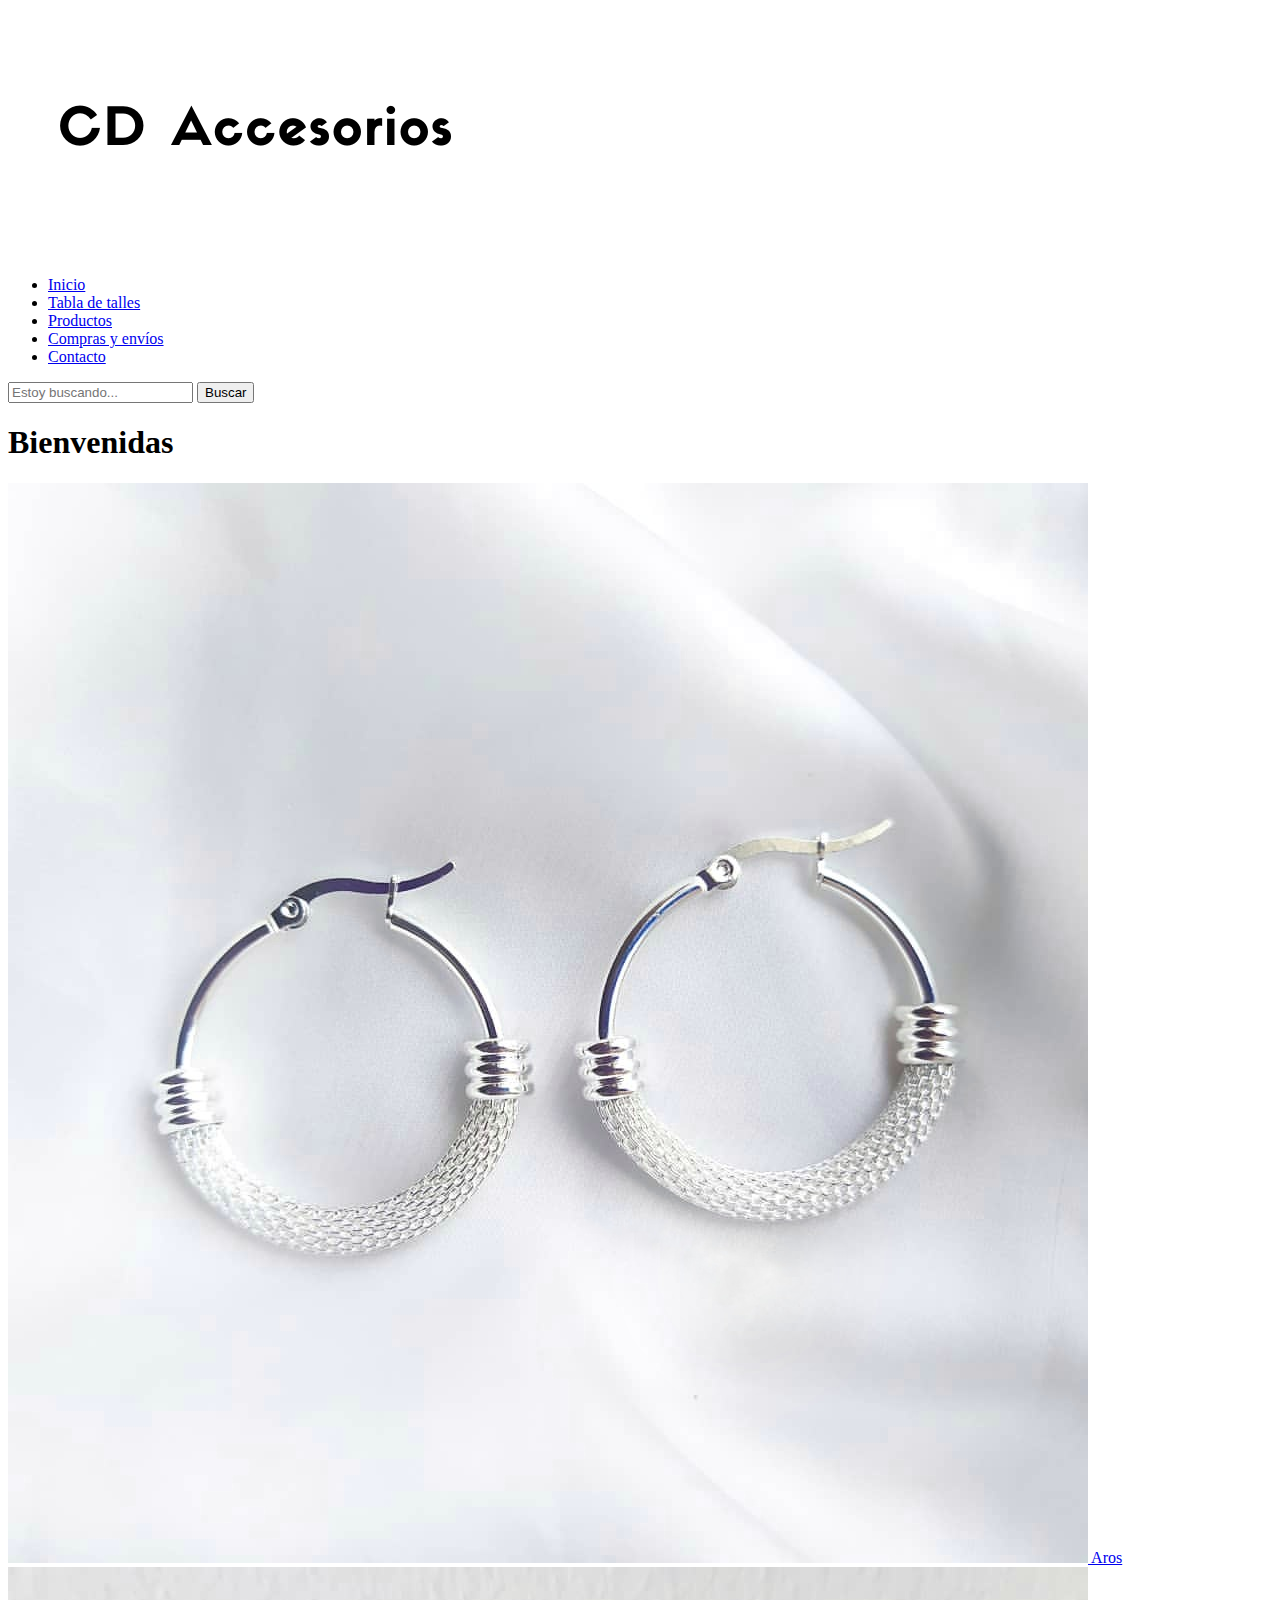
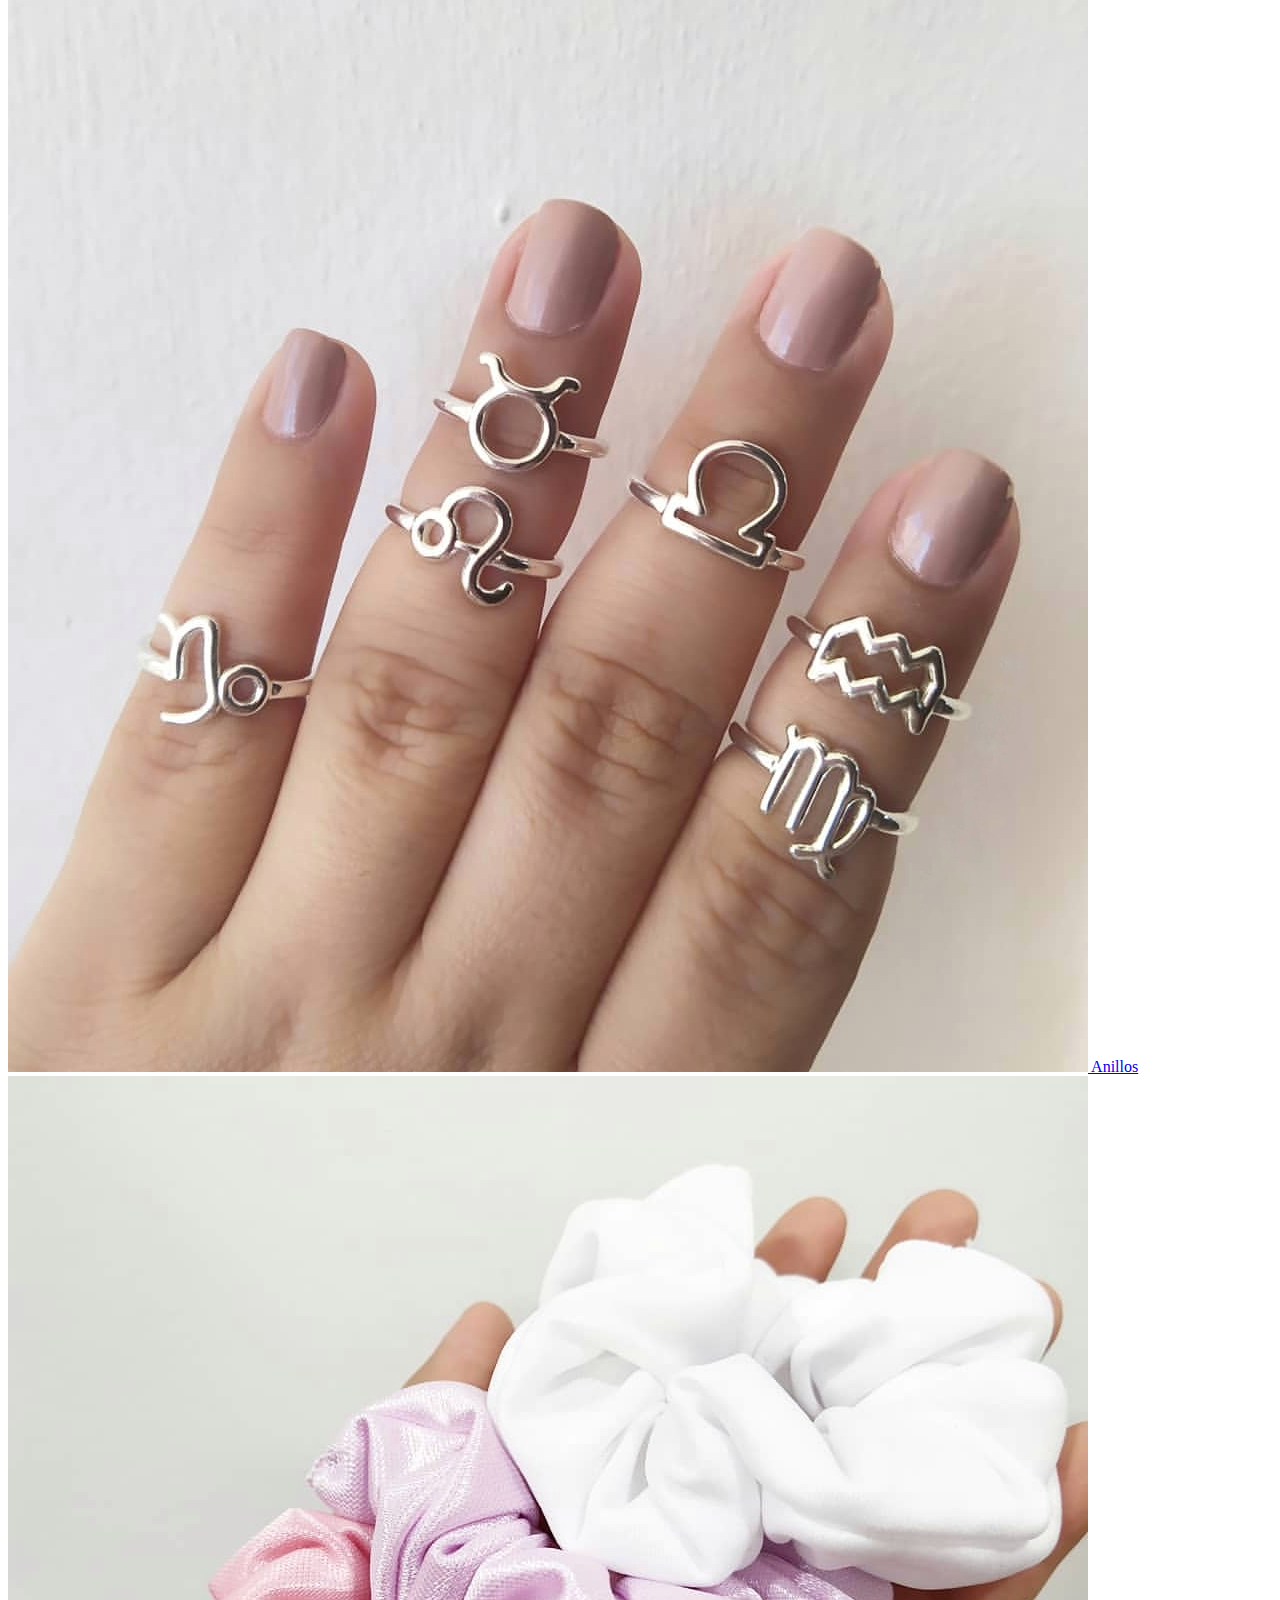
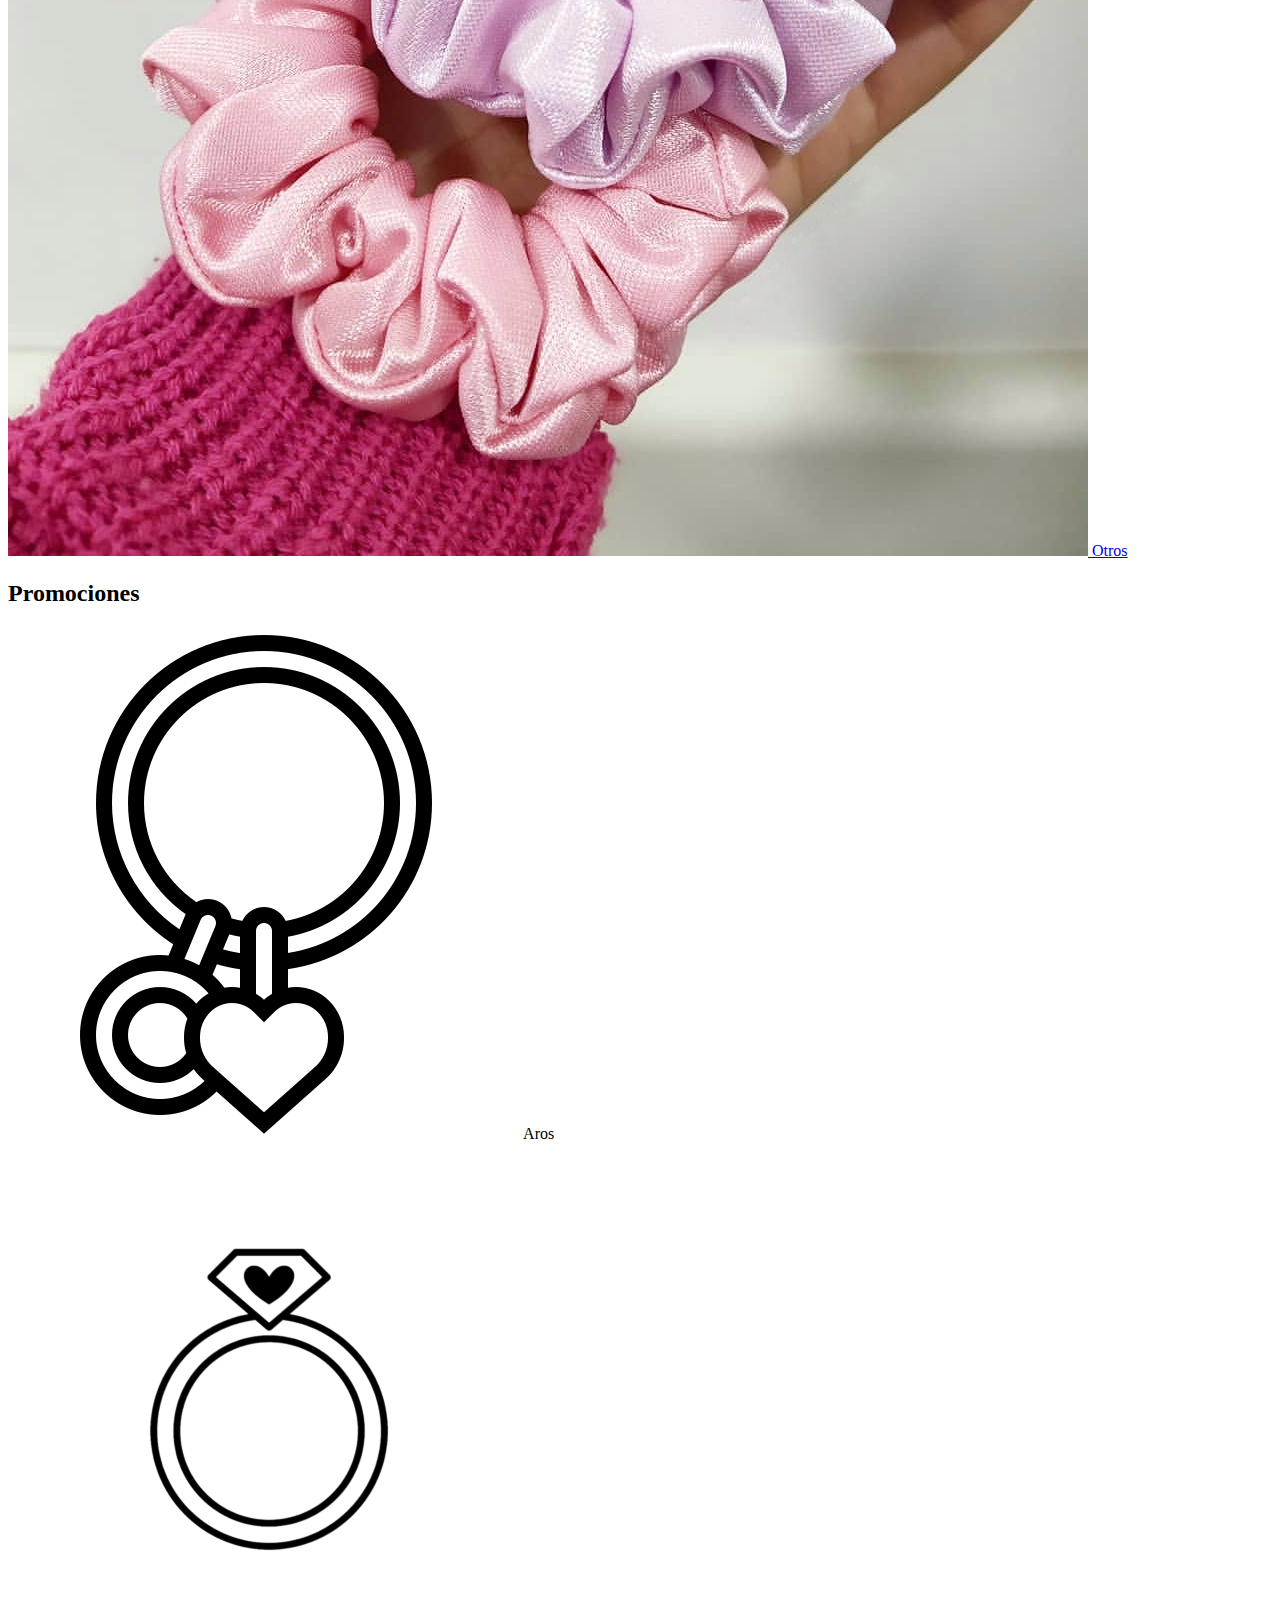
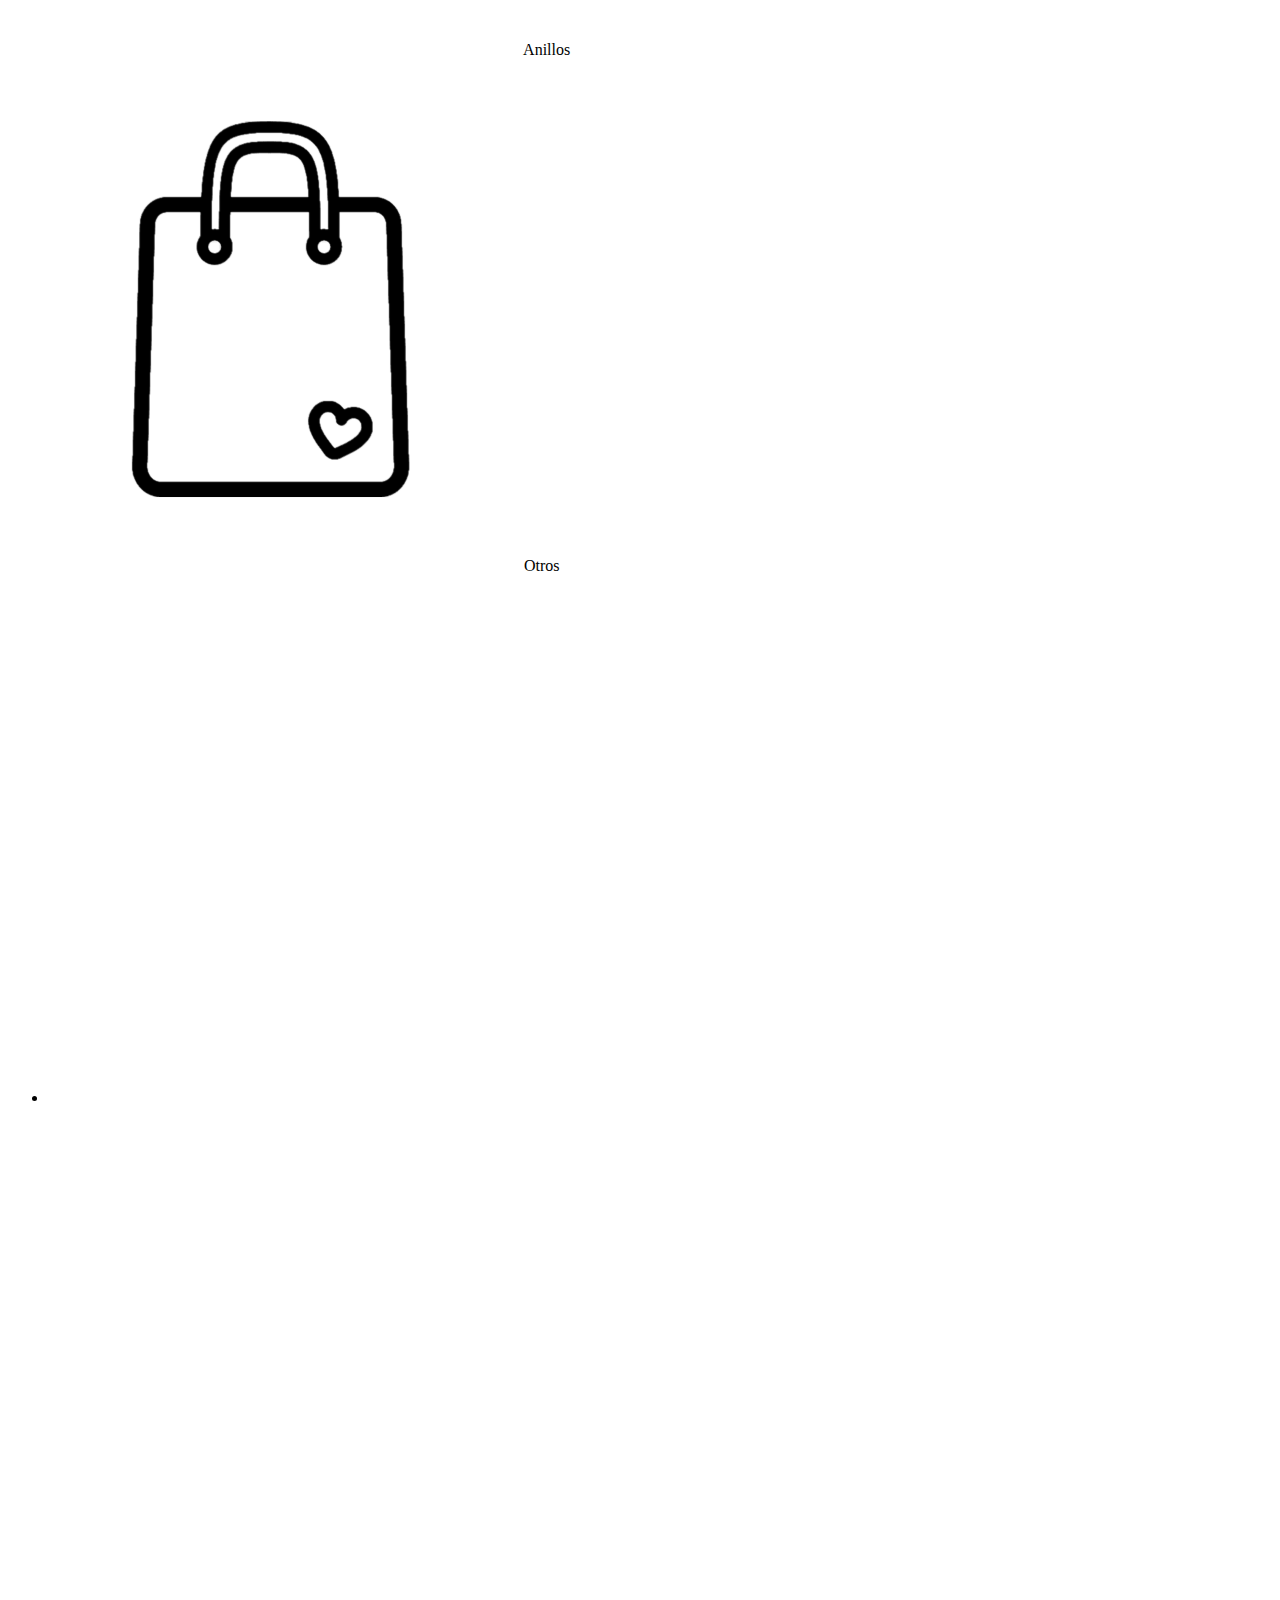
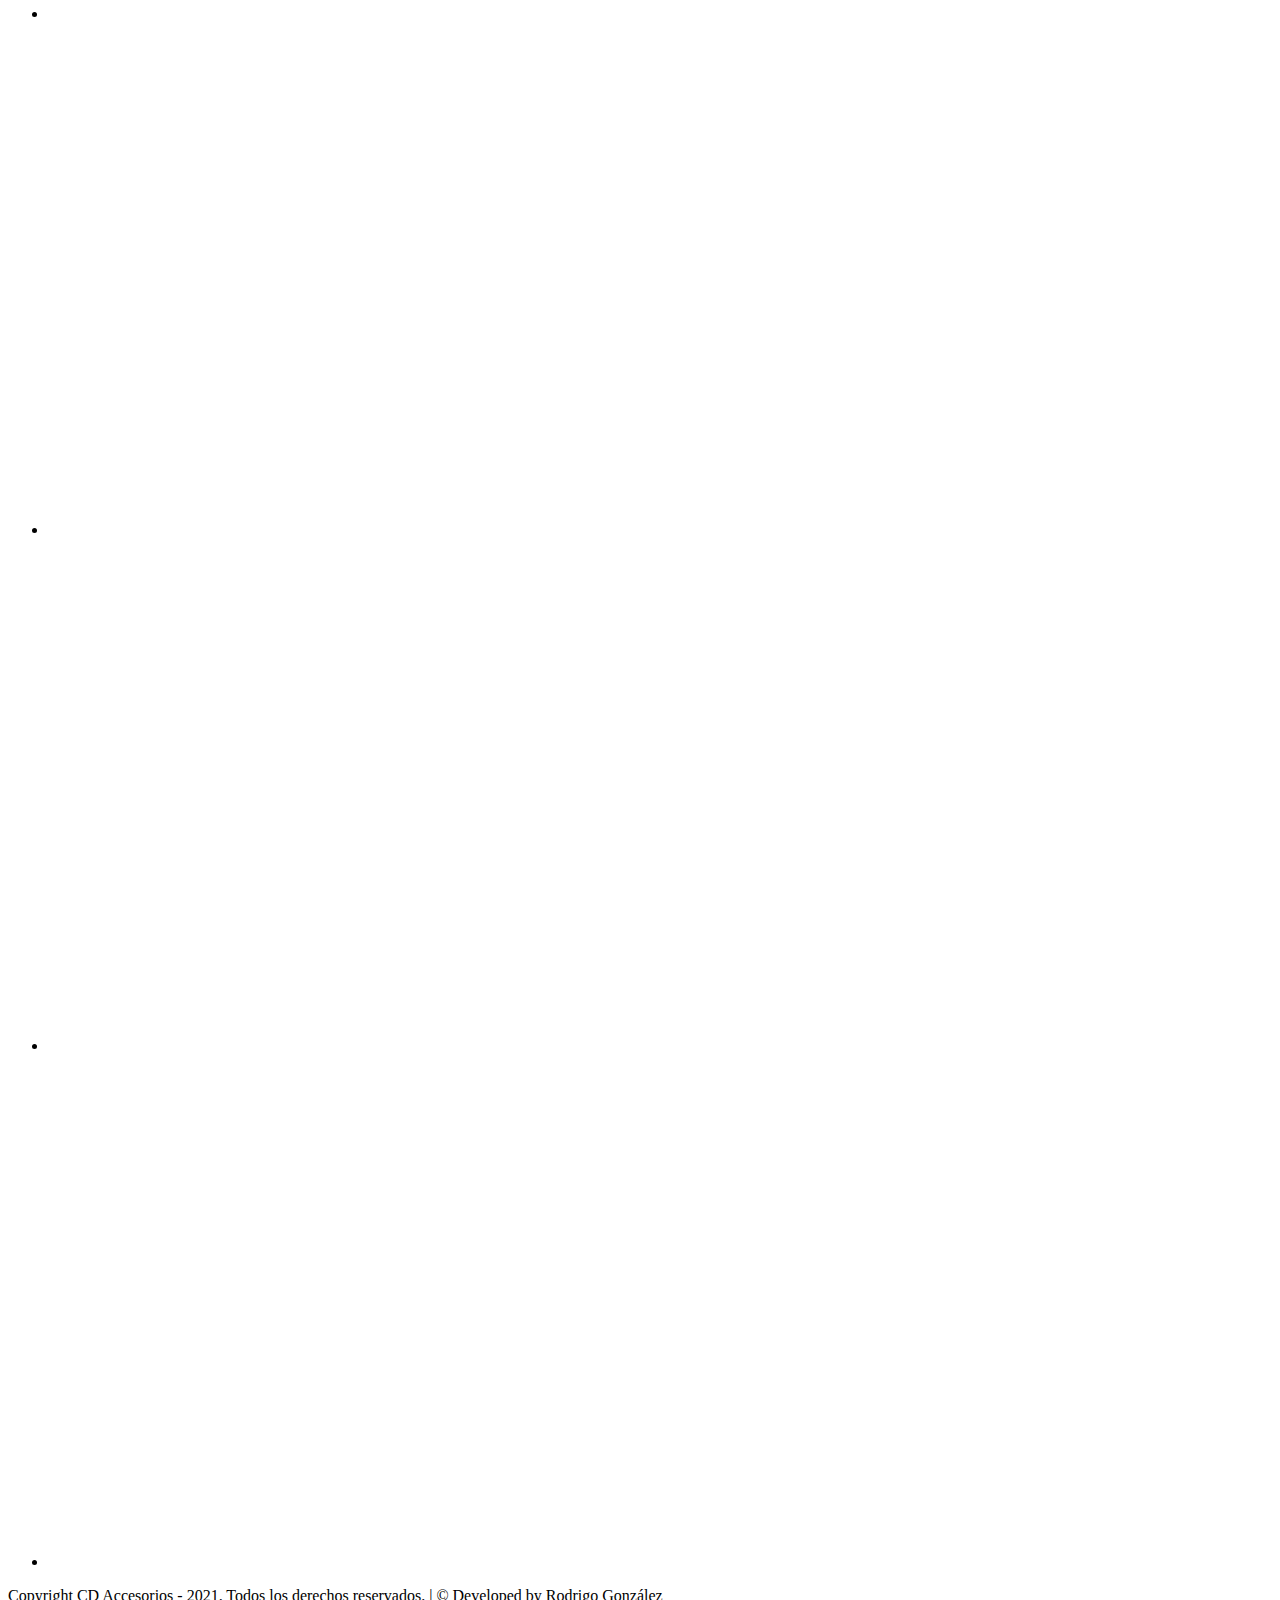
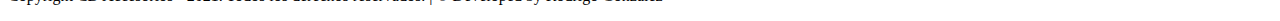
==== index.html @ f87dad9d "Primera versión" ====
<!DOCTYPE html>
<html lang="es">
<head>
    <meta charset="UTF-8">
    <meta http-equiv="X-UA-Compatible" content="IE=edge">
    <meta name="viewport" content="width=device-width, initial-scale=1.0">
    <meta name="keywords" content="accesorios, joyas, plata, anillos, aros">
    <link rel = "preconnect" href = "https://fonts.googleapis.com">
    <link rel = "preconnect" href = "https://fonts.gstatic.com" crossorigin>
    <link href = "https: //fonts.googleapis.com/css2? family = Prosto + One & display = swap "rel =" stylesheet ">   
    <link rel="stylesheet" href="../IdeaGonzalez/Styles/index.css">
    <title>CDAccesorios | Inicio</title>
</head>
<body>
    <header>
        <nav class="header">
            <a class="header__logo"href="index.html">
                <img src="./Multimedia/Images/CP Accesorios.png" alt="Logo CD Accesorios">
            </a>
            <div class="header__nav">
                <ul >
                    <li class="header__nav__lista"><a class="header__nav__lista__menu" href="index.html" >Inicio</a></li>
                    <li class="header__nav__lista"><a class="header__nav__lista__menu" href="Pages/Tabla-de-talles.html">Tabla de talles</a></li>
                    <li class="header__nav__lista"><a class="header__nav__lista__menu" href="Pages/Productos.html">Productos</a></li>
                    <li class="header__nav__lista"><a class="header__nav__lista__menu" href="Pages/Compras-y-envios.html">Compras y envíos</a></li>
                    <li class="header__nav__lista"><a class="header__nav__lista__menu" href="Pages/Contacto.html">Contacto</a></li>     
                </ul>
            </div>
            <div class= "header__nav__buscador">
                <form action="#" method="get"></form>
                <input type="search" id="busqueda" name="q" placeholder="Estoy buscando..."/>
                <input type="submit" value="Buscar"/>
            </div> 
        </nav>
    </header>
    <main>
        <div class= "SeccionOneTitulo">
            <h1>Bienvenidas</h1>
        </div>
        <div class="SeccionOne">
            <div>
                <a class="SeccionOne__P1" href="#">
                <img src="./Multimedia/Images/art (10).jpeg" alt="Aros"> Aros
                </a>
            </div>
            <div>
                <a  class="SeccionOne__P2" href="#">
                <img src="./Multimedia/Images/art (6).jpeg" alt="Anillos"> Anillos
                </a>
            </div> 
            <div>
                <a  class="SeccionOne__P3" href="#">
                <img src="./Multimedia/Images/art (8).jpeg" alt="Otros"> Otros
                </a>
            </div>        
        </div>
        <section>
            <div class="SeccionTwoTitulo">
                <h2>Promociones</h2>
            </div>
            <div class="SeccionTwo">
            <div class="SeccionTwo__P1">
                <img src="./Multimedia/Images/Aros.png" alt="Aros"> Aros
            </div>
            <div class="SeccionTwo__P2">
                <img src="./Multimedia/Images/Anillos.png" alt="Anillos"> Anillos
            </div> 
            <div class="SeccionTwo__P3">
                <img src="./Multimedia/Images/Otros.png" alt="Otros"> Otros
            </div>        
        </div>
        </section>
    </main>
    <footer>
        <ul class="socialMedia">
            <li><a href="#"><img src="./Multimedia/Images/facebook.svg" alt="Facebook"></a></li> 
            <li><a href="#"><img src="./Multimedia/Images/instagram.svg" alt="Instagram"></a></li>  
            <li><a href="#"><img src="./Multimedia/Images/whatsapp.svg" alt="Whatsapp"></a></li> 
            <li><a href="#"><img src="./Multimedia/Images/phone-call.svg" alt="Télefono"></a></li>
            <li><a href="./Pages/Contacto.html"><img src="./Multimedia/Images/email.svg" alt="Email"></a></li>
        </ul>   
        <div class="LeyendaFoot">
            <p>Copyright CD Accesorios - 2021. Todos los derechos reservados. | © Developed by Rodrigo González</p>
        </div> 
    </footer>      
</body>
</html>
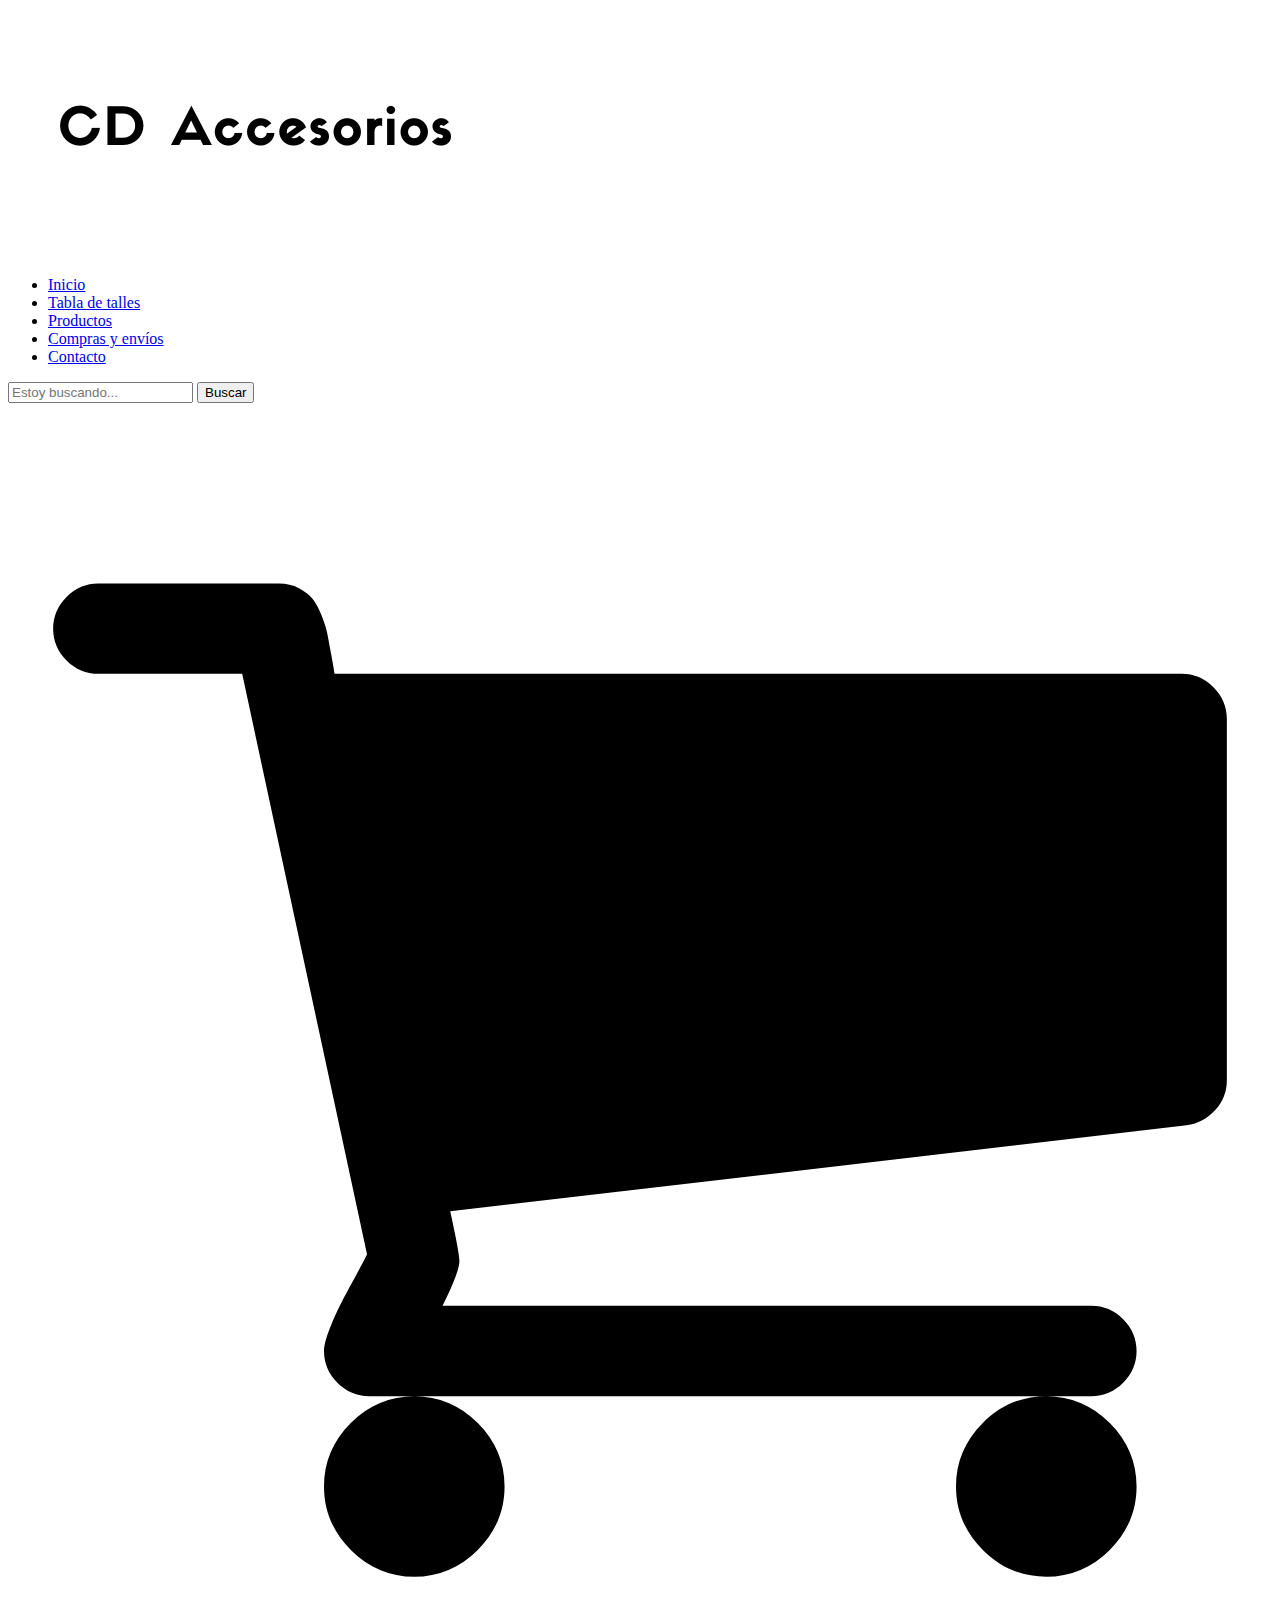
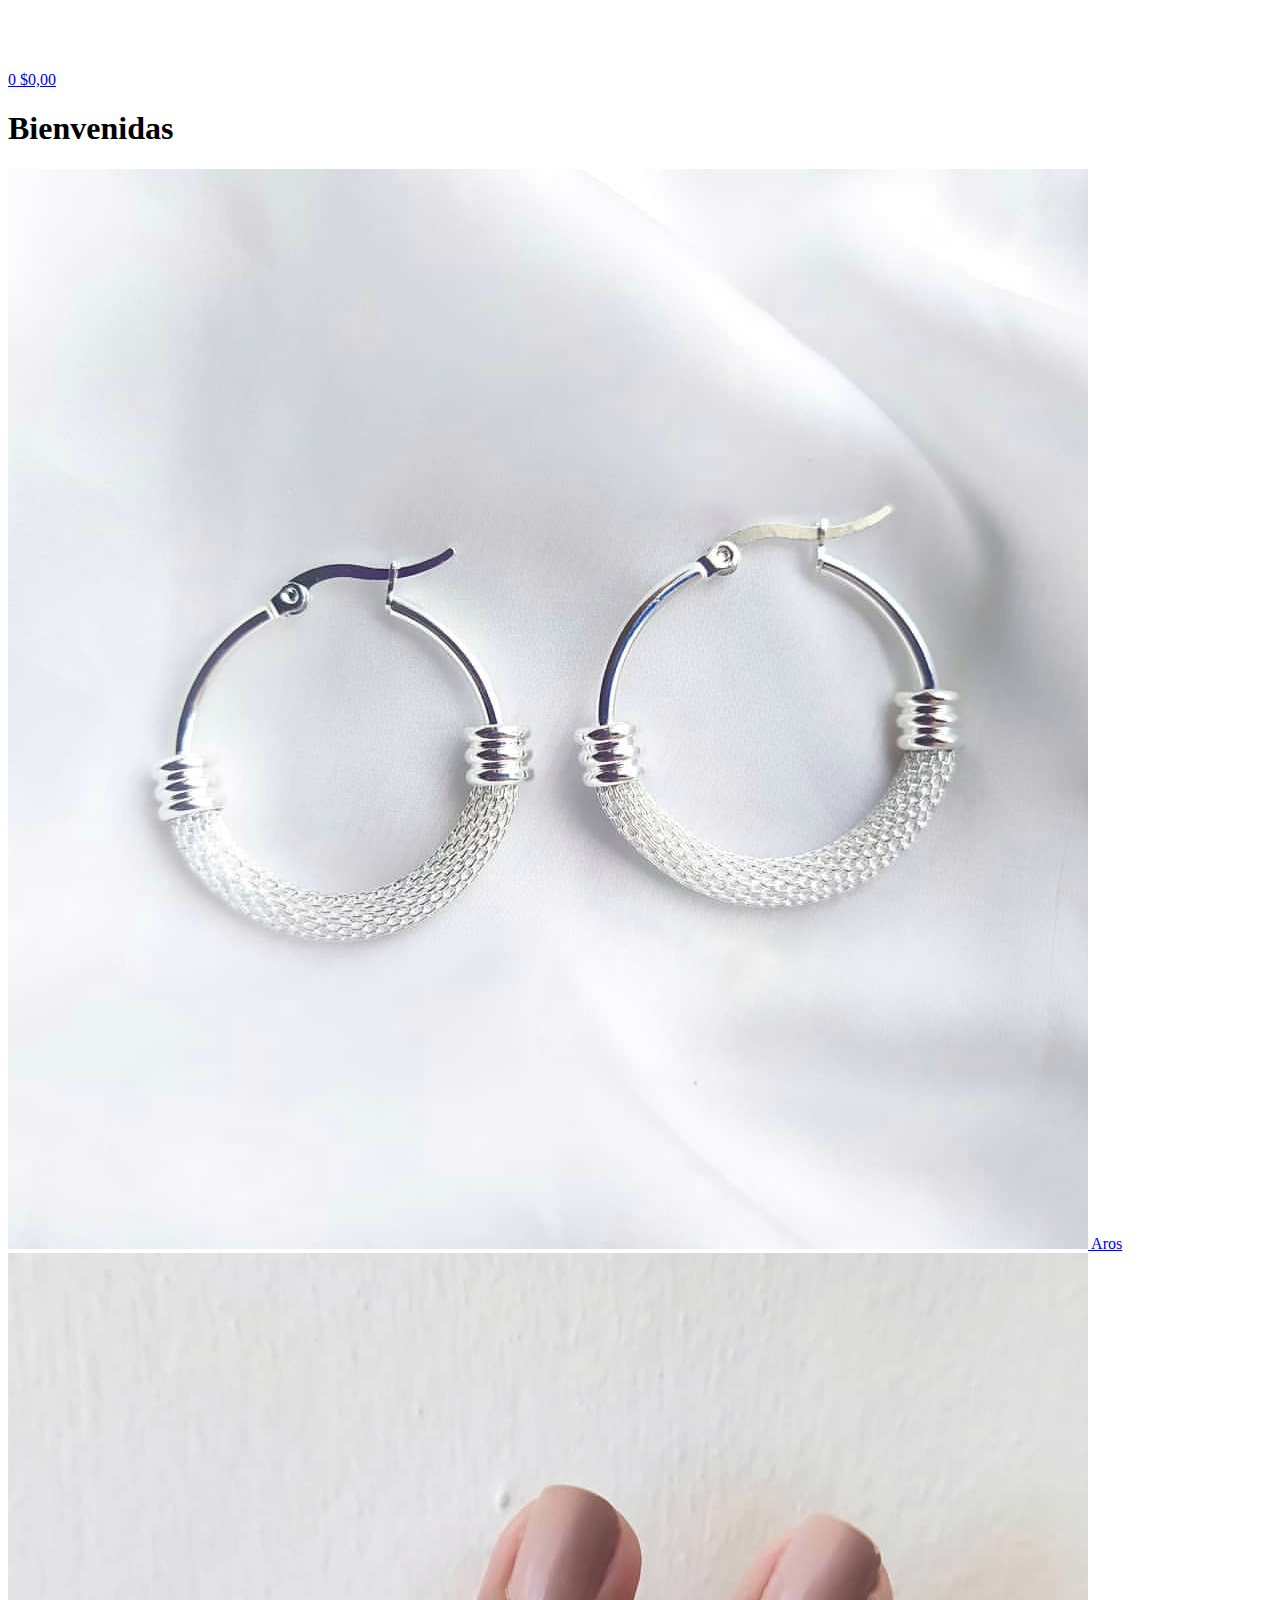
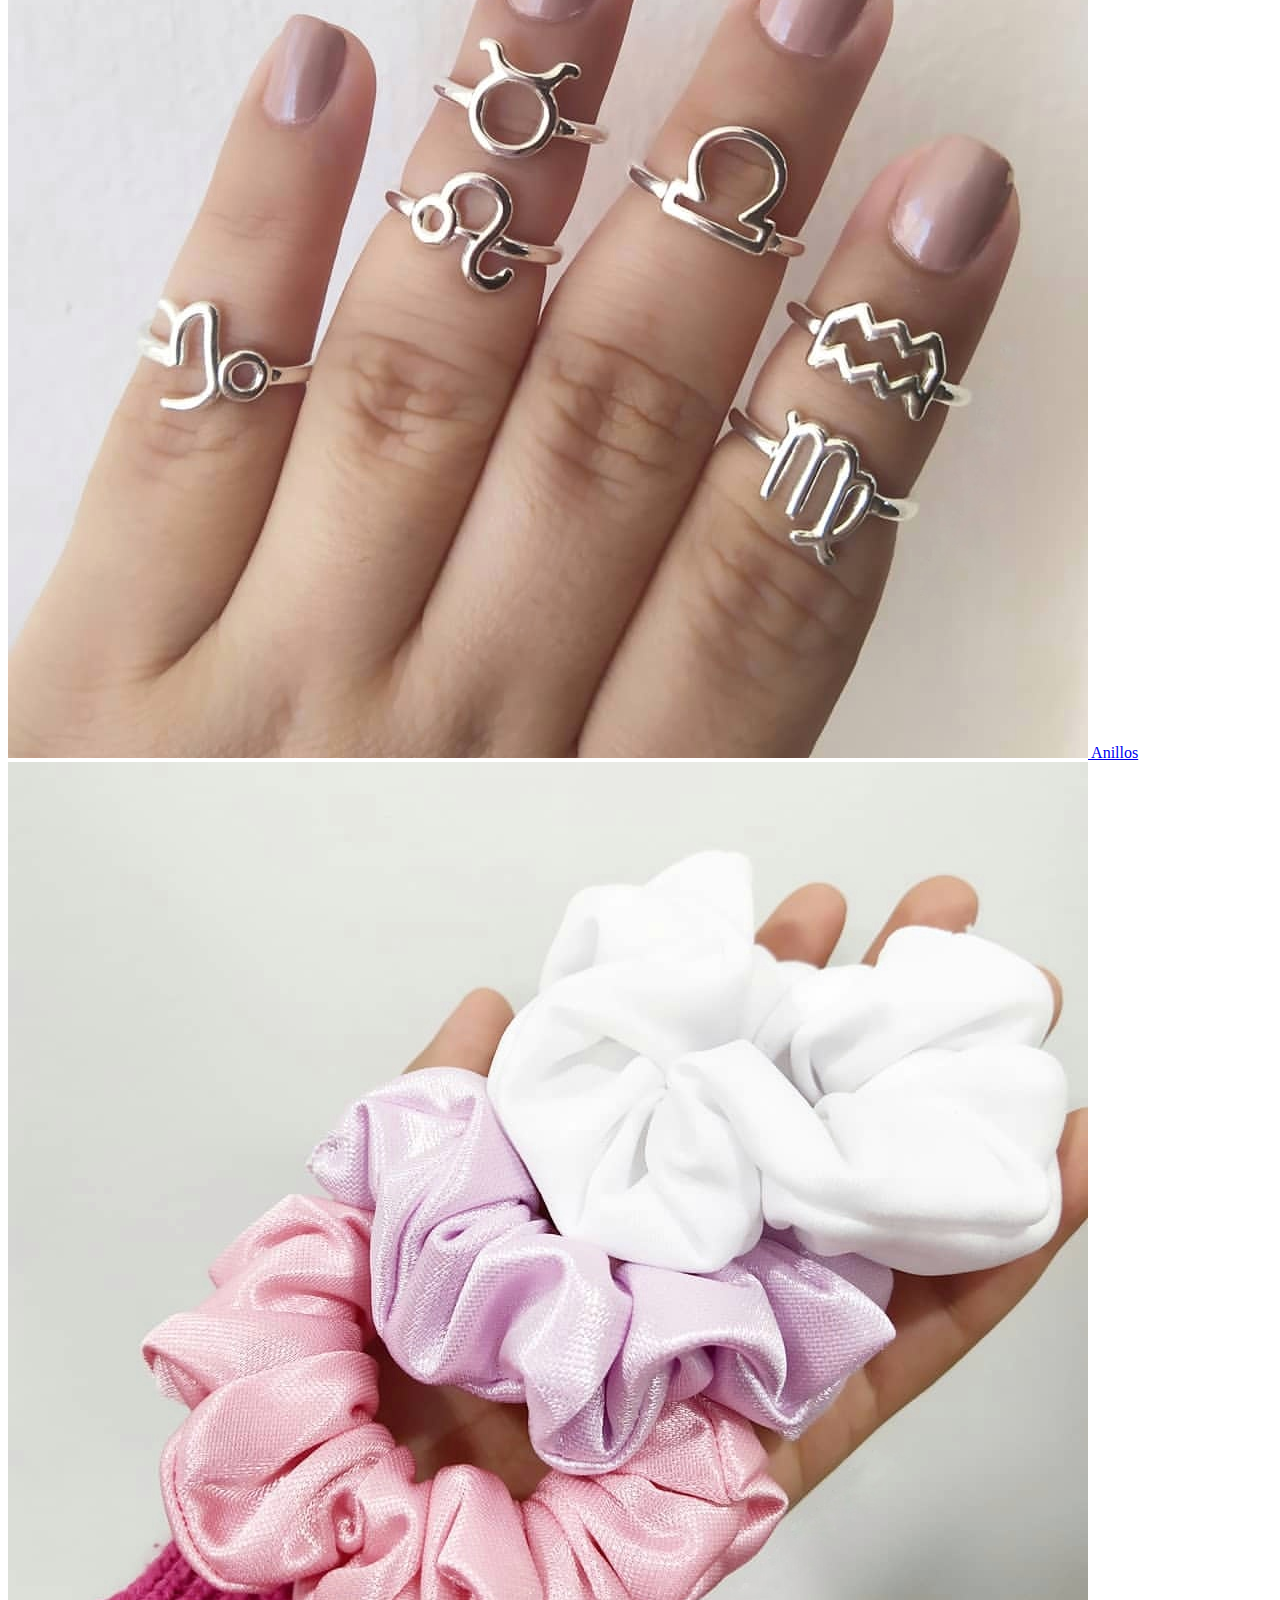
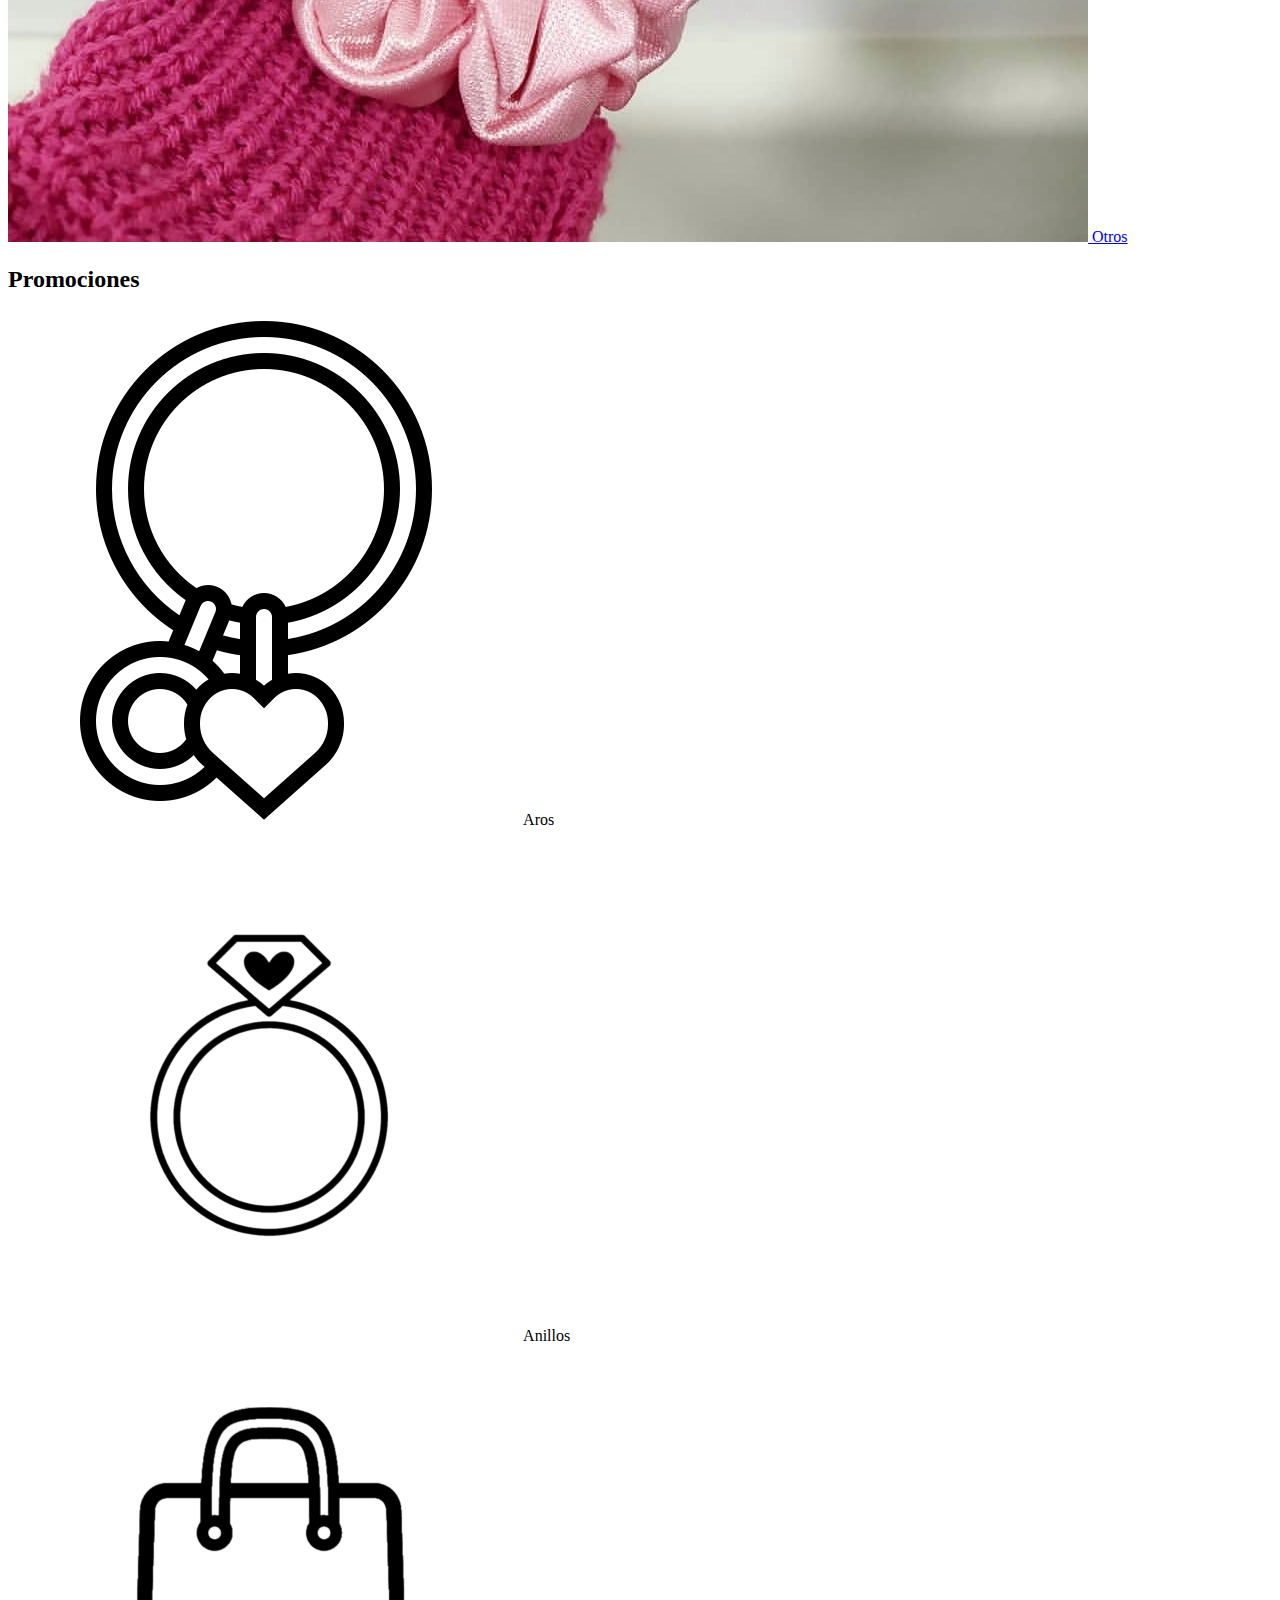
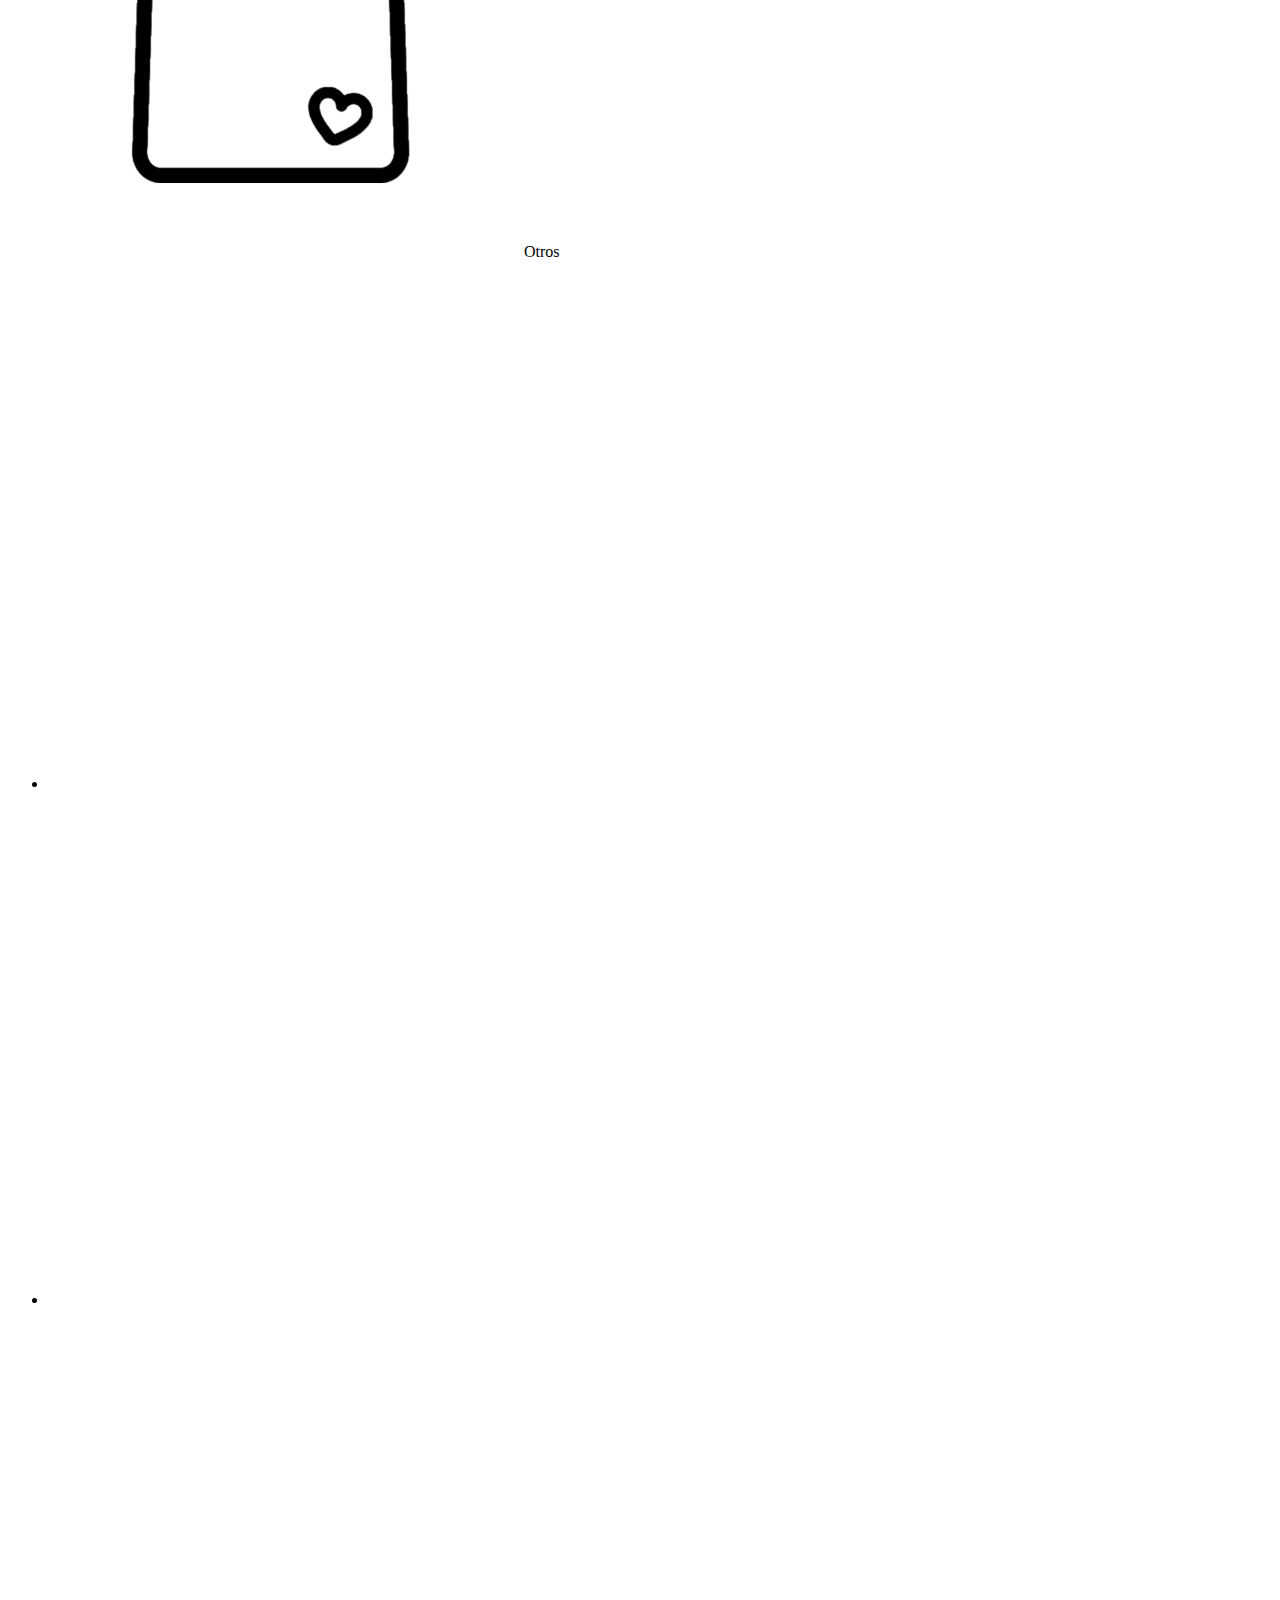
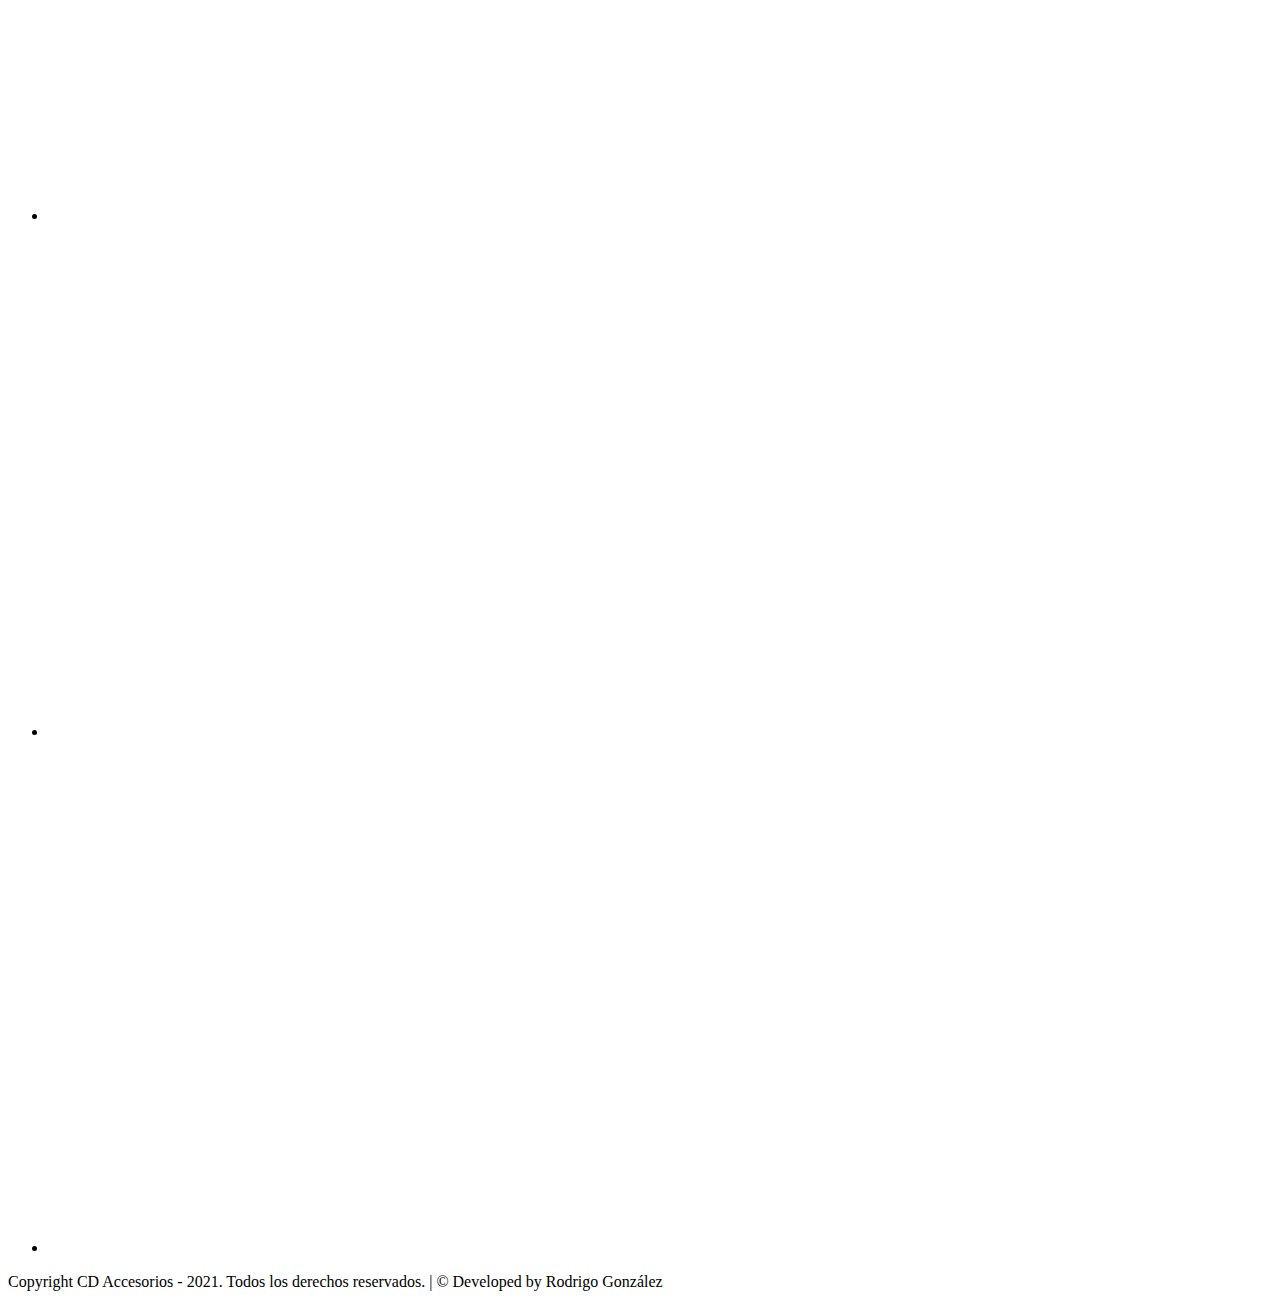
==== commit 142561d2: "css a cada página" ====
--- a/index.html
+++ b/index.html
@@ -30,7 +30,20 @@
                 <form action="#" method="get"></form>
                 <input type="search" id="busqueda" name="q" placeholder="Estoy buscando..."/>
                 <input type="submit" value="Buscar"/>
-            </div> 
+                <div>
+                    <a href="#"  class="header__nav__buscador__pay">
+                        <div class="header__nav__buscador__pay__summary">
+                            <svg baseProfile="tiny" xmlns="http://www.w3.org/2000/svg" viewBox="598 -476.1 1792 1792"><path d="M1302 1059.9c0 34.7-12.7 64.7-38 90s-55.3 38-90 38-64.7-12.7-90-38-38-55.3-38-90 12.7-64.7 38-90 55.3-38 90-38 64.7 12.7 90 38 38 55.3 38 90zm896 0c0 34.7-12.7 64.7-38 90s-55.3 38-90 38-64.7-12.7-90-38-38-55.3-38-90 12.7-64.7 38-90 55.3-38 90-38 64.7 12.7 90 38 38 55.3 38 90zm128-1088v512c0 16-5.5 30.2-16.5 42.5s-24.5 19.5-40.5 21.5l-1044 122c8.7 40 13 63.3 13 70 0 10.7-8 32-24 64h920c17.3 0 32.3 6.3 45 19s19 27.7 19 45-6.3 32.3-19 45-27.7 19-45 19H1110c-17.3 0-32.3-6.3-45-19s-19-27.7-19-45c0-7.3 2.7-17.8 8-31.5s10.7-25.7 16-36 12.5-23.7 21.5-40 14.2-26.2 15.5-29.5l-177-823H726c-17.3 0-32.3-6.3-45-19s-19-27.7-19-45 6.3-32.3 19-45 27.7-19 45-19h256c10.7 0 20.2 2.2 28.5 6.5s14.8 9.5 19.5 15.5 9 14.2 13 24.5 6.7 19 8 26 3.2 16.8 5.5 29.5 3.8 21.3 4.5 26h1201c17.3 0 32.3 6.3 45 19s19 27.7 19 45z"></path></svg>
+                        </div>
+                        <div class="header__nav__buscador__pay__item">
+                            <span>
+                            <span class="header__nav__buscador__pay__item__cantidad">0</span>
+                            </span>
+                            <span class="#">$0,00</span>
+                        </div>
+                    </a> 
+                </div>
+            </div>
         </nav>
     </header>
     <main>
@@ -59,16 +72,16 @@
                 <h2>Promociones</h2>
             </div>
             <div class="SeccionTwo">
-            <div class="SeccionTwo__P1">
-                <img src="./Multimedia/Images/Aros.png" alt="Aros"> Aros
+                <div class="SeccionTwo__P1">
+                    <img src="./Multimedia/Images/Aros.png" alt="Aros"> Aros
+                </div>
+                <div class="SeccionTwo__P2">
+                    <img src="./Multimedia/Images/Anillos.png" alt="Anillos"> Anillos
+                </div> 
+                <div class="SeccionTwo__P3">
+                    <img src="./Multimedia/Images/Otros.png" alt="Otros"> Otros
+                </div>        
             </div>
-            <div class="SeccionTwo__P2">
-                <img src="./Multimedia/Images/Anillos.png" alt="Anillos"> Anillos
-            </div> 
-            <div class="SeccionTwo__P3">
-                <img src="./Multimedia/Images/Otros.png" alt="Otros"> Otros
-            </div>        
-        </div>
         </section>
     </main>
     <footer>
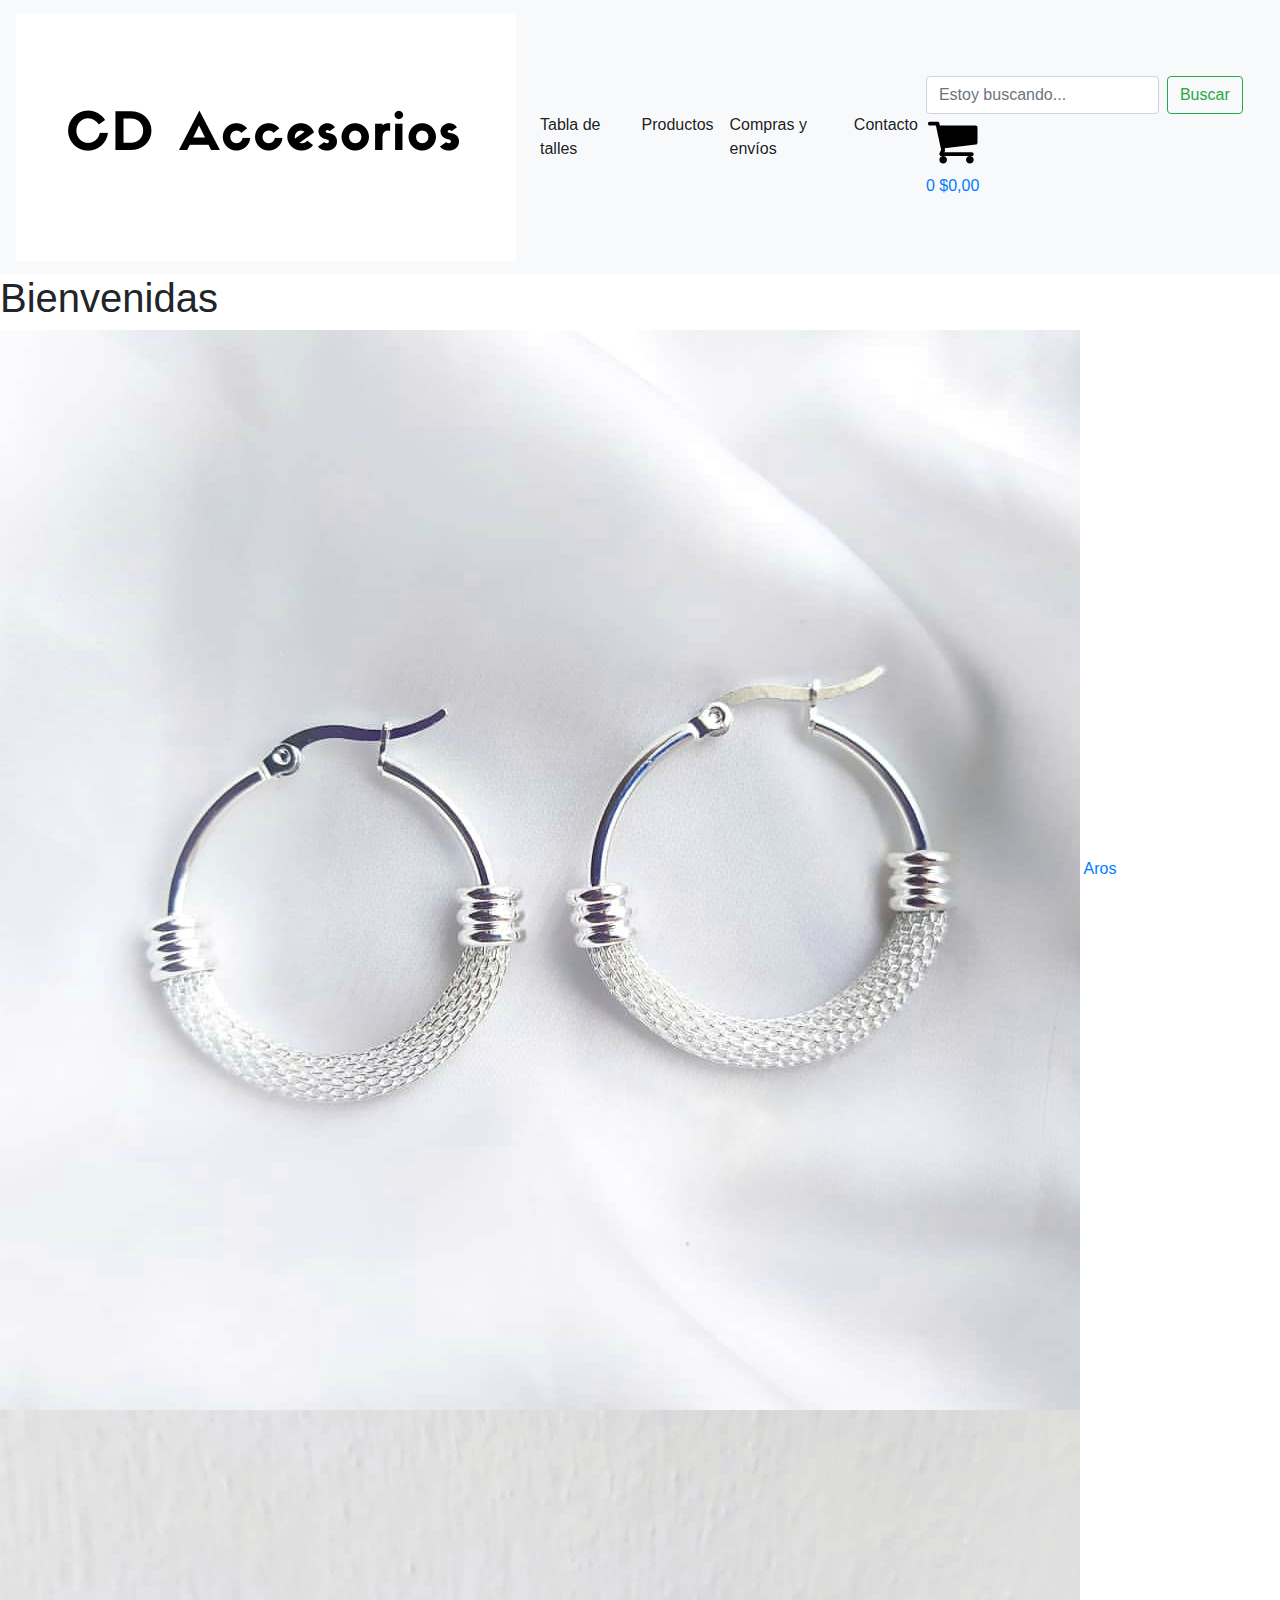
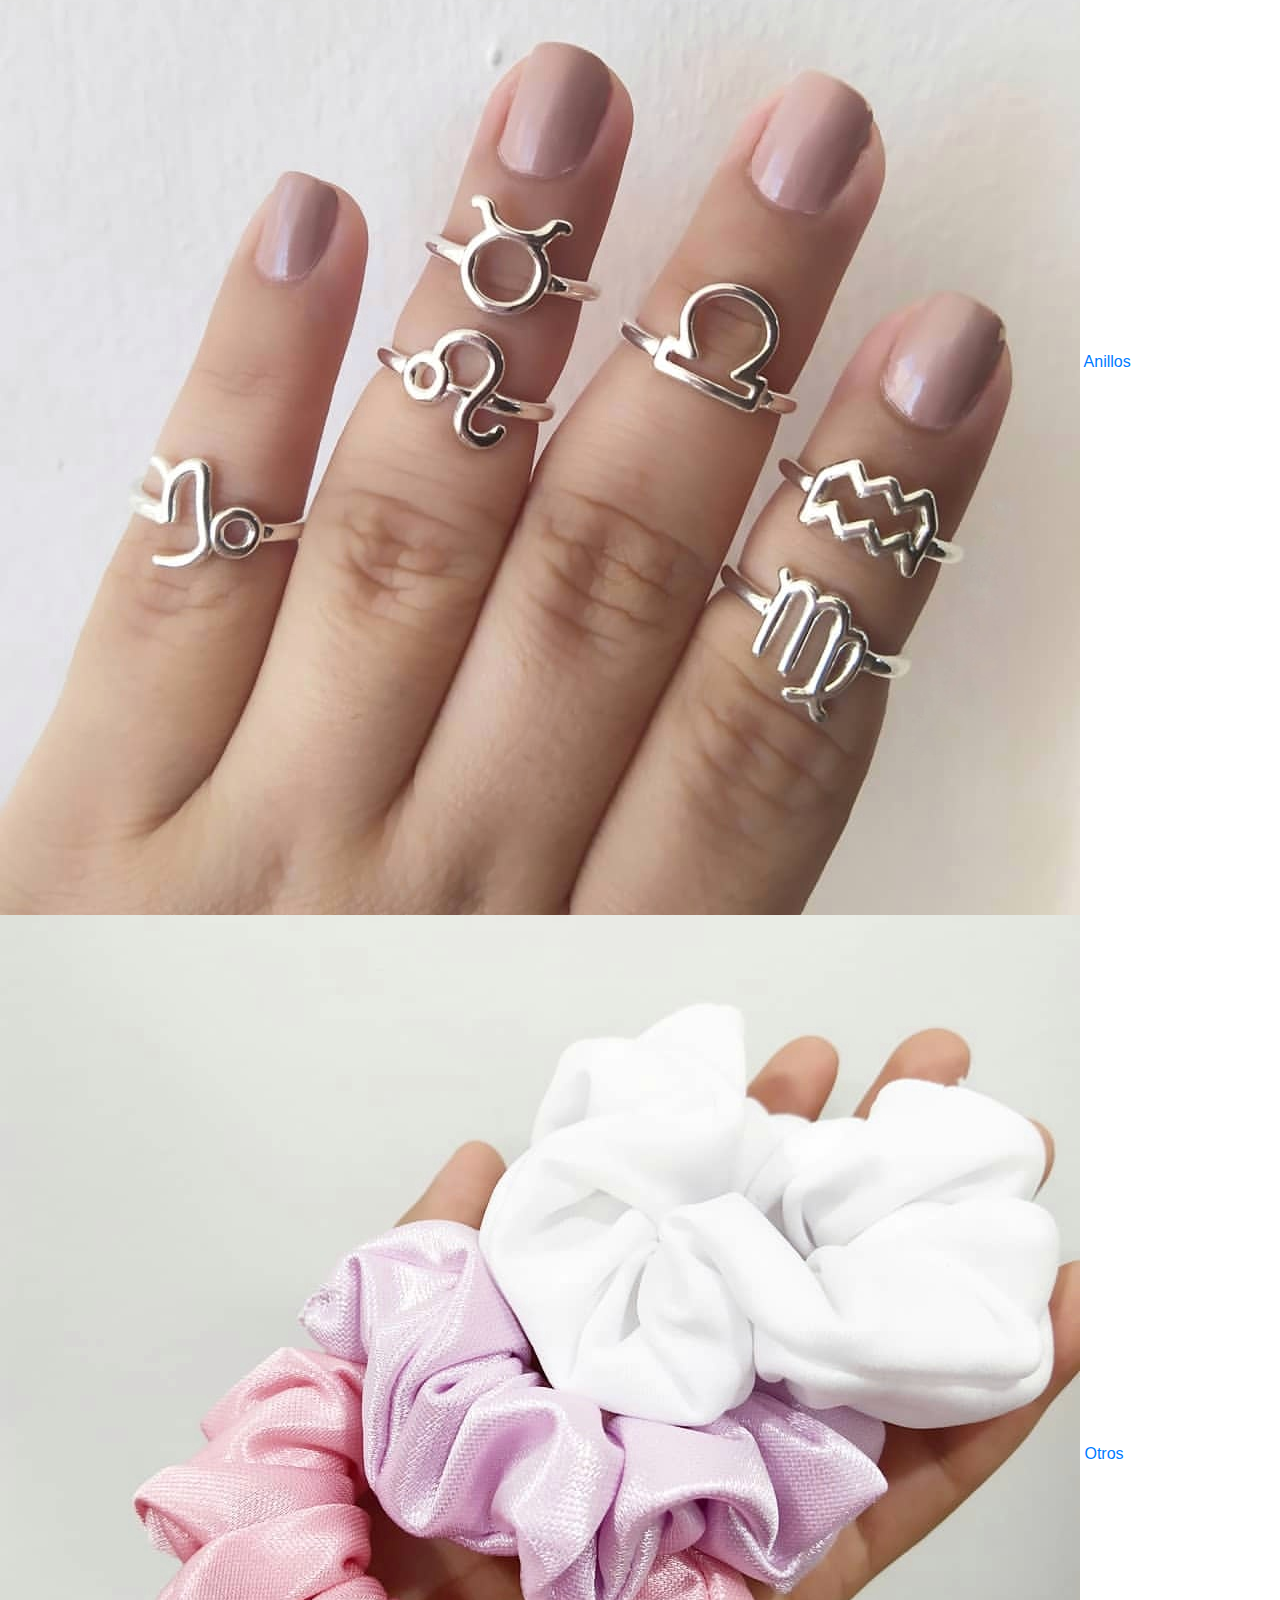
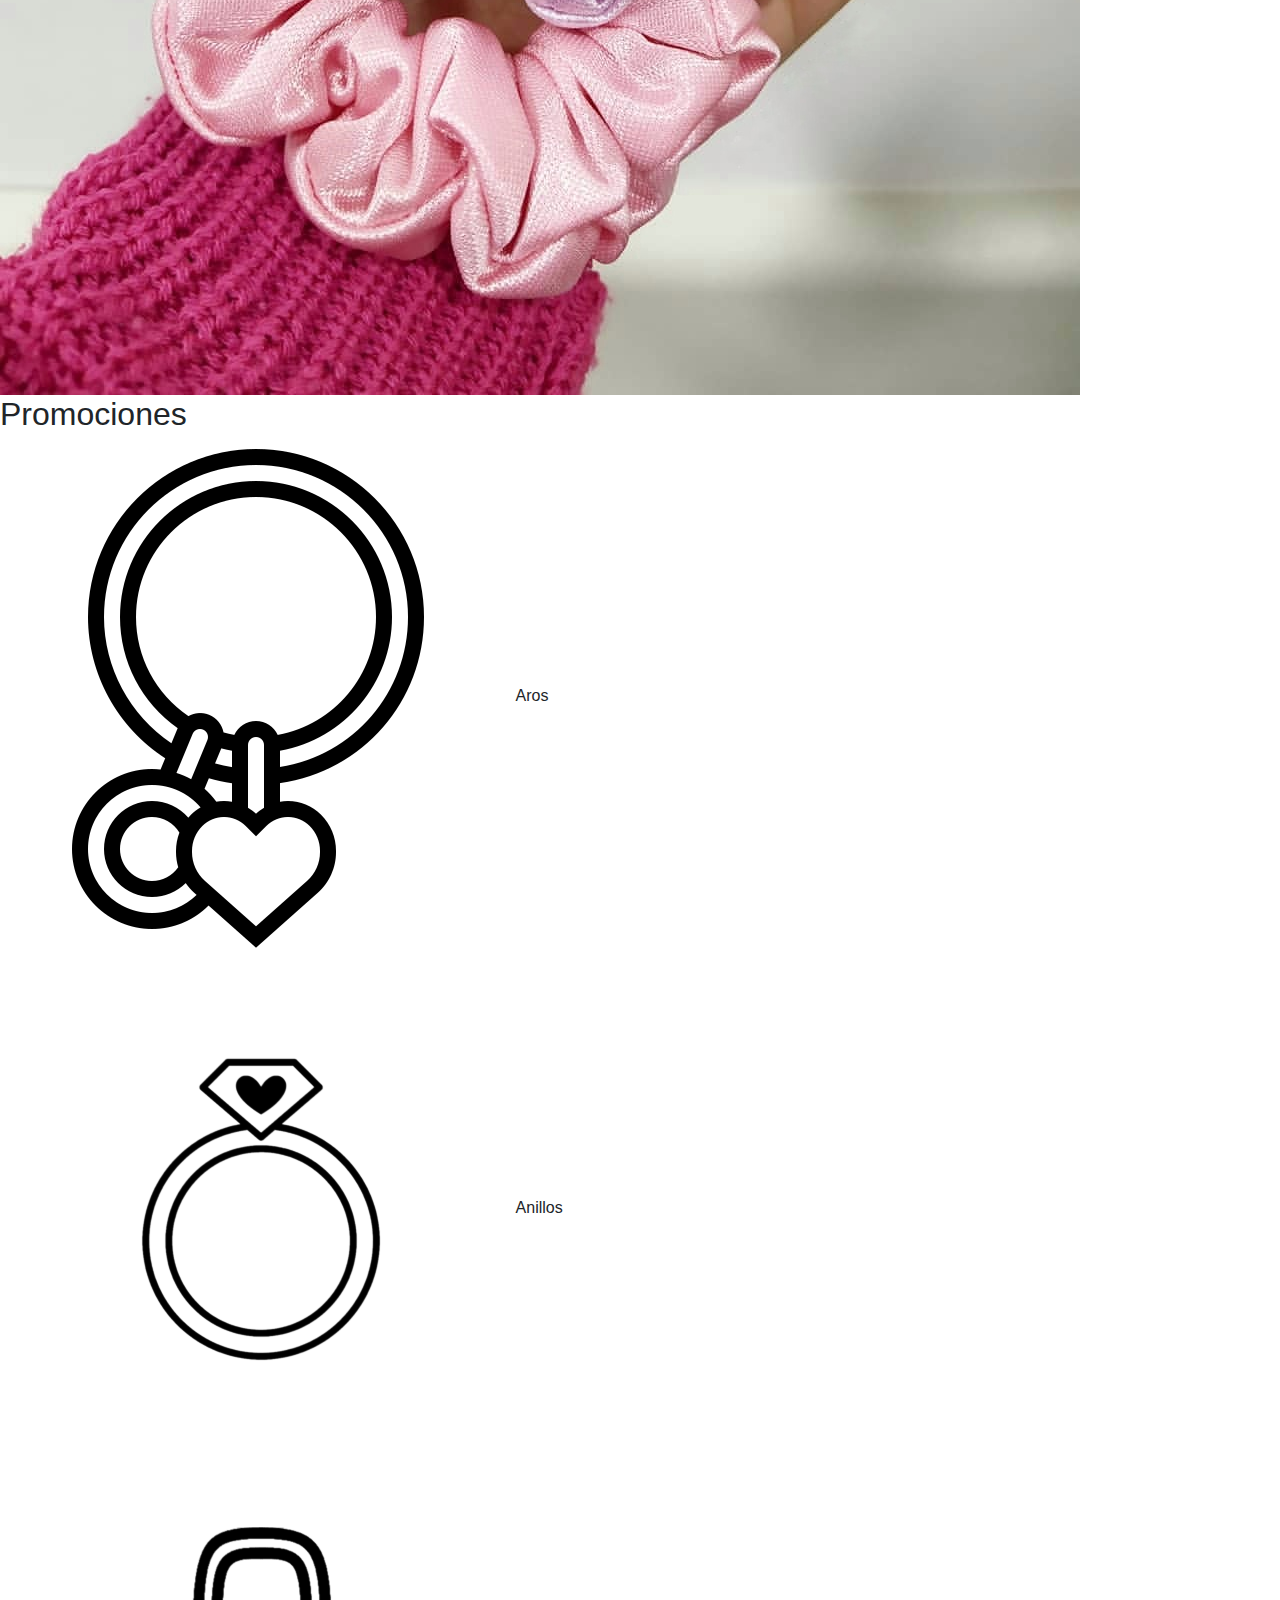
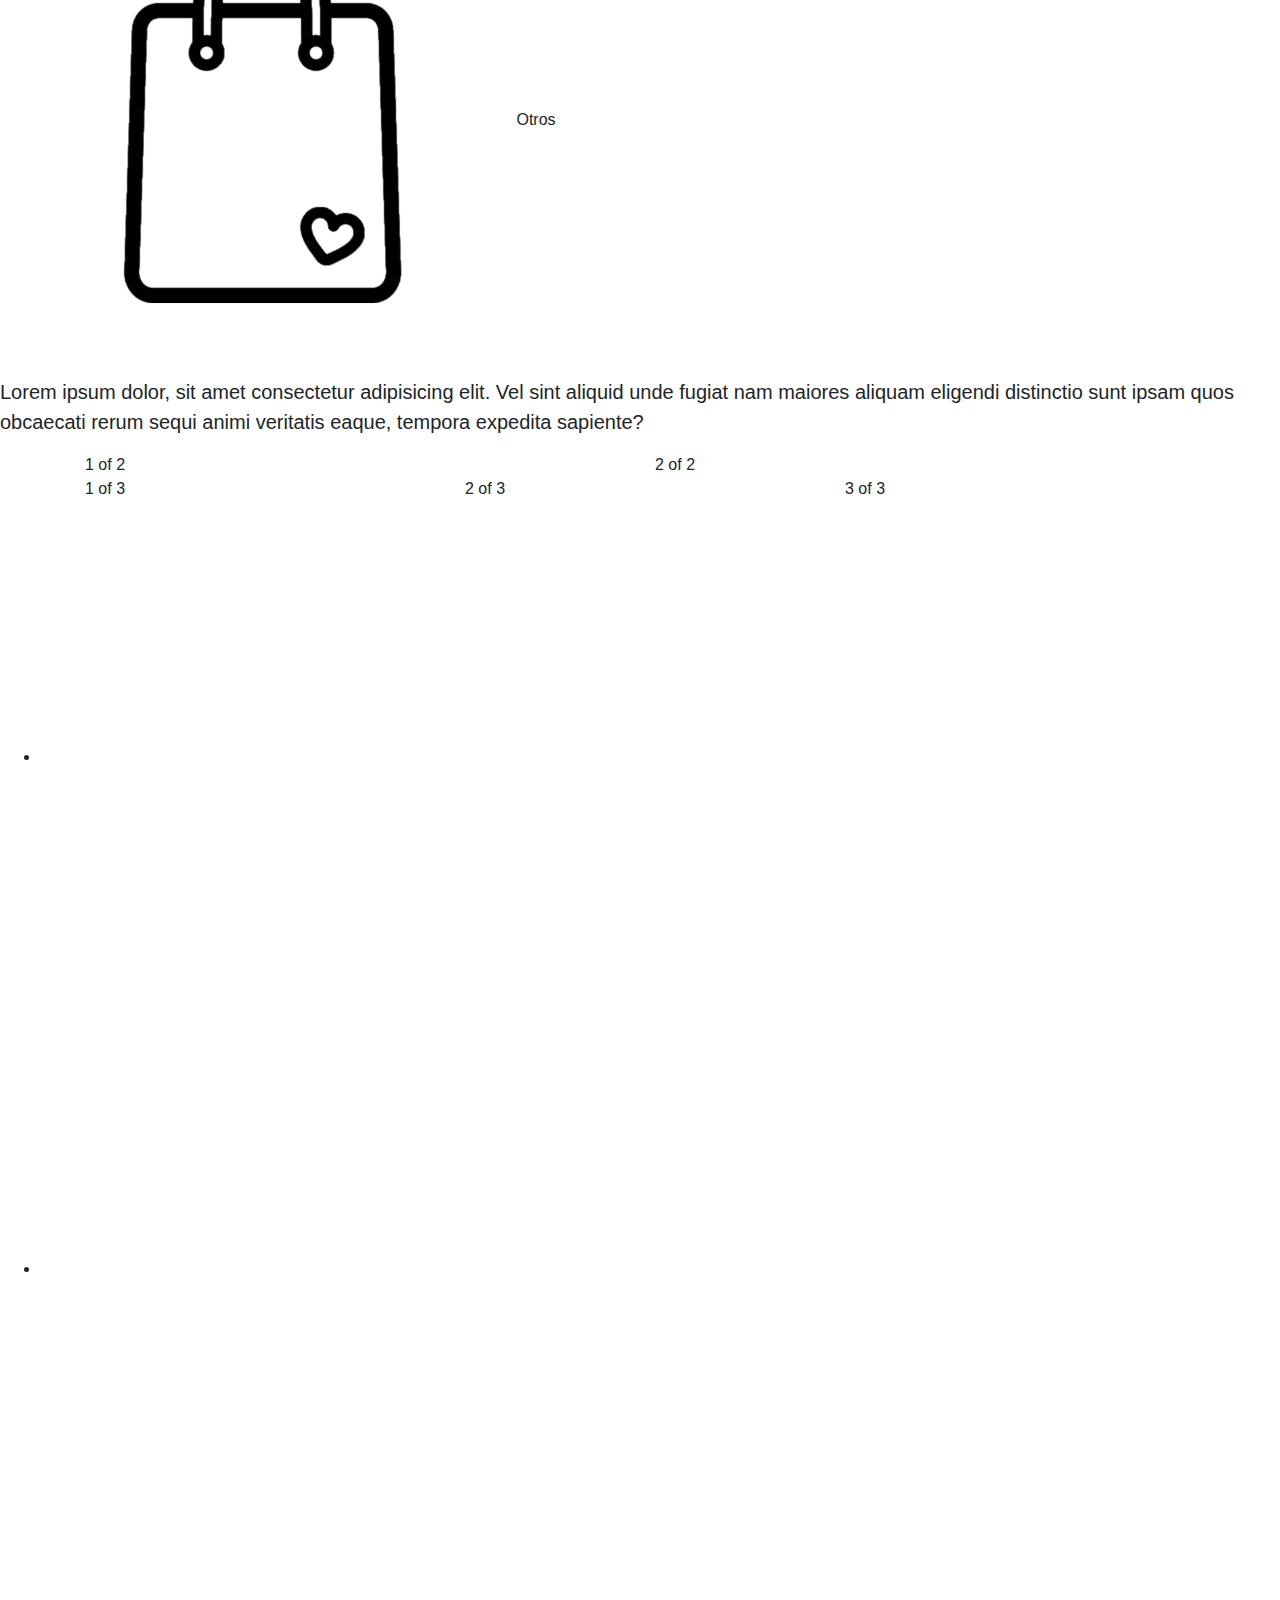
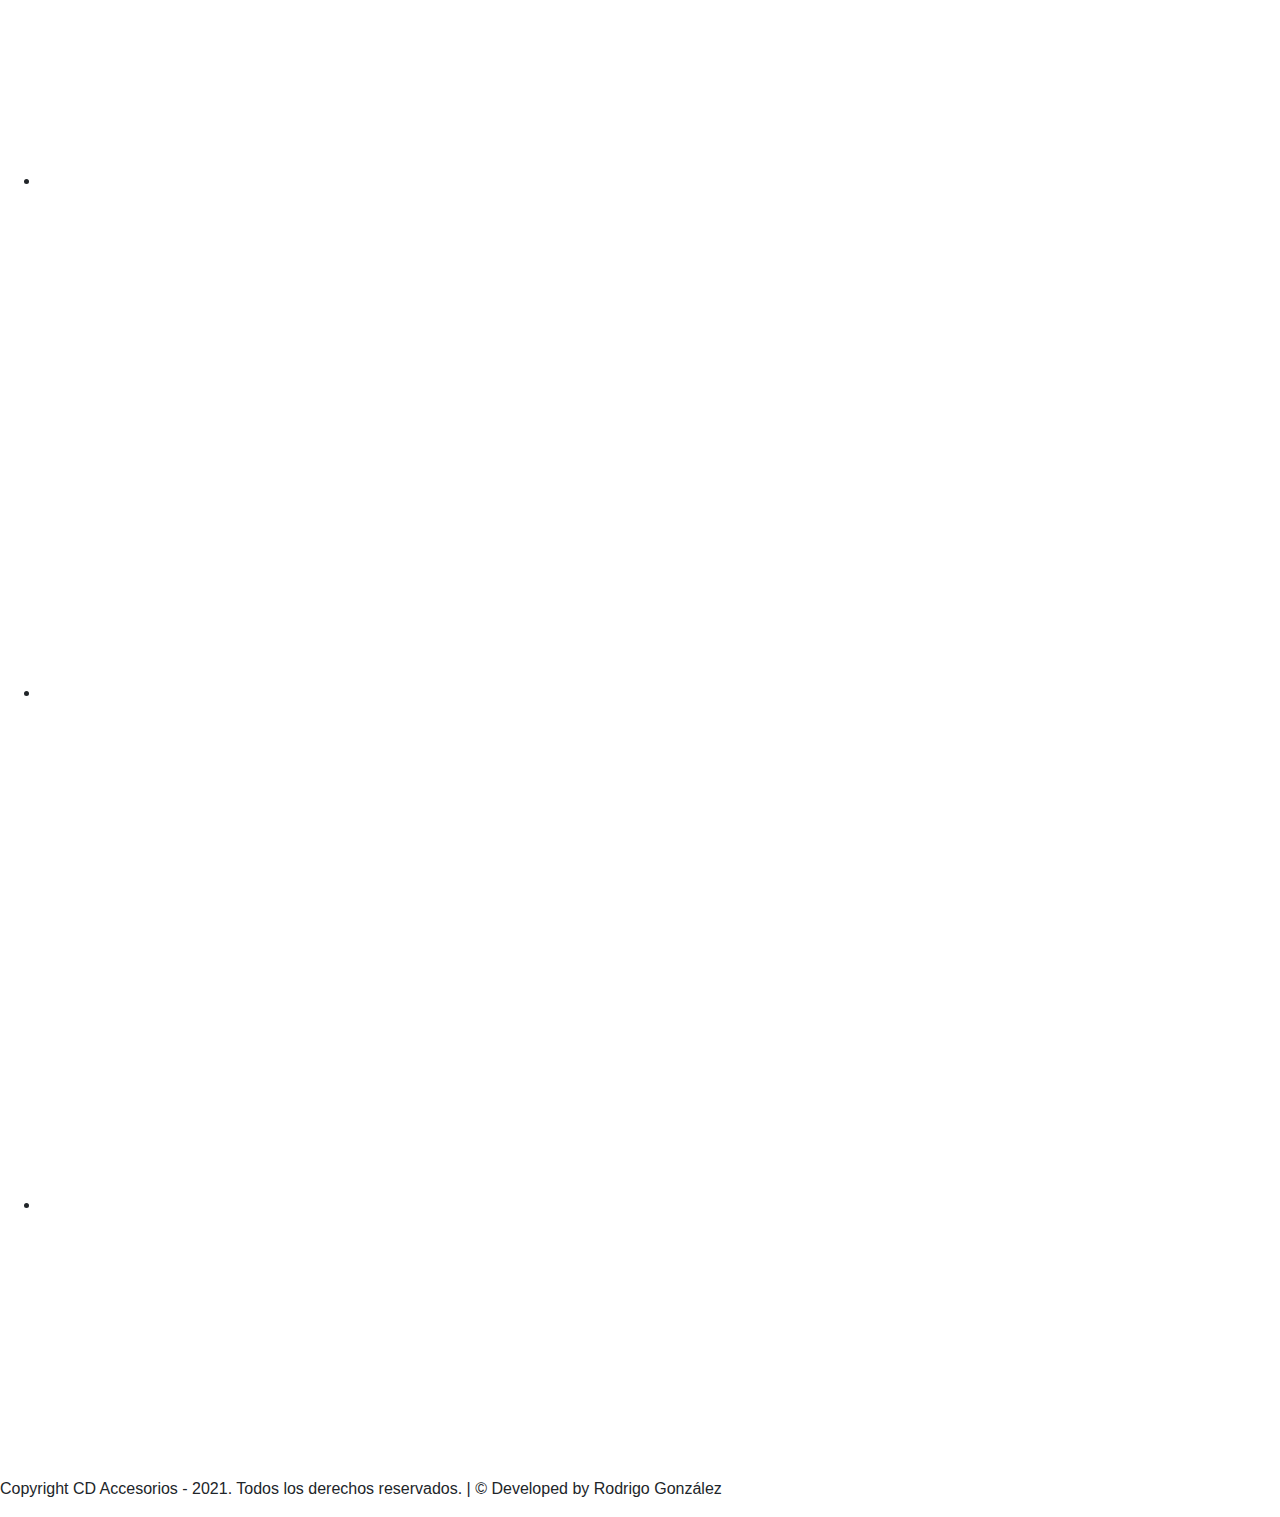
==== commit 0d76cc2a: "bootstrap a nav de index antes que scss" ====
--- a/index.html
+++ b/index.html
@@ -8,43 +8,54 @@
     <link rel = "preconnect" href = "https://fonts.googleapis.com">
     <link rel = "preconnect" href = "https://fonts.gstatic.com" crossorigin>
     <link href = "https: //fonts.googleapis.com/css2? family = Prosto + One & display = swap "rel =" stylesheet ">   
+    <link rel="stylesheet" href="css/bootstrap.css">
     <link rel="stylesheet" href="../IdeaGonzalez/Styles/index.css">
+    
     <title>CDAccesorios | Inicio</title>
 </head>
 <body>
     <header>
-        <nav class="header">
-            <a class="header__logo"href="index.html">
-                <img src="./Multimedia/Images/CP Accesorios.png" alt="Logo CD Accesorios">
-            </a>
-            <div class="header__nav">
-                <ul >
-                    <li class="header__nav__lista"><a class="header__nav__lista__menu" href="index.html" >Inicio</a></li>
-                    <li class="header__nav__lista"><a class="header__nav__lista__menu" href="Pages/Tabla-de-talles.html">Tabla de talles</a></li>
-                    <li class="header__nav__lista"><a class="header__nav__lista__menu" href="Pages/Productos.html">Productos</a></li>
-                    <li class="header__nav__lista"><a class="header__nav__lista__menu" href="Pages/Compras-y-envios.html">Compras y envíos</a></li>
-                    <li class="header__nav__lista"><a class="header__nav__lista__menu" href="Pages/Contacto.html">Contacto</a></li>     
-                </ul>
-            </div>
-            <div class= "header__nav__buscador">
-                <form action="#" method="get"></form>
-                <input type="search" id="busqueda" name="q" placeholder="Estoy buscando..."/>
-                <input type="submit" value="Buscar"/>
-                <div>
-                    <a href="#"  class="header__nav__buscador__pay">
-                        <div class="header__nav__buscador__pay__summary">
-                            <svg baseProfile="tiny" xmlns="http://www.w3.org/2000/svg" viewBox="598 -476.1 1792 1792"><path d="M1302 1059.9c0 34.7-12.7 64.7-38 90s-55.3 38-90 38-64.7-12.7-90-38-38-55.3-38-90 12.7-64.7 38-90 55.3-38 90-38 64.7 12.7 90 38 38 55.3 38 90zm896 0c0 34.7-12.7 64.7-38 90s-55.3 38-90 38-64.7-12.7-90-38-38-55.3-38-90 12.7-64.7 38-90 55.3-38 90-38 64.7 12.7 90 38 38 55.3 38 90zm128-1088v512c0 16-5.5 30.2-16.5 42.5s-24.5 19.5-40.5 21.5l-1044 122c8.7 40 13 63.3 13 70 0 10.7-8 32-24 64h920c17.3 0 32.3 6.3 45 19s19 27.7 19 45-6.3 32.3-19 45-27.7 19-45 19H1110c-17.3 0-32.3-6.3-45-19s-19-27.7-19-45c0-7.3 2.7-17.8 8-31.5s10.7-25.7 16-36 12.5-23.7 21.5-40 14.2-26.2 15.5-29.5l-177-823H726c-17.3 0-32.3-6.3-45-19s-19-27.7-19-45 6.3-32.3 19-45 27.7-19 45-19h256c10.7 0 20.2 2.2 28.5 6.5s14.8 9.5 19.5 15.5 9 14.2 13 24.5 6.7 19 8 26 3.2 16.8 5.5 29.5 3.8 21.3 4.5 26h1201c17.3 0 32.3 6.3 45 19s19 27.7 19 45z"></path></svg>
-                        </div>
-                        <div class="header__nav__buscador__pay__item">
-                            <span>
-                            <span class="header__nav__buscador__pay__item__cantidad">0</span>
-                            </span>
-                            <span class="#">$0,00</span>
-                        </div>
-                    </a> 
-                </div>
-            </div>
-        </nav>
+      <nav class="navbar navbar-expand-lg navbar-light bg-light">
+          <button class="navbar-toggler" type="button" data-toggle="collapse" data-target="#navbarTogglerDemo03" aria-controls="navbarTogglerDemo03" aria-expanded="false" aria-label="Toggle navigation">
+            <span class="navbar-toggler-icon"></span>
+          </button>
+          <a class="navbar-brand" href="index.html">
+              <img class="header__logo" src="./Multimedia/Images/CP Accesorios.png" alt="Logo CD Accesorios">
+          </a>
+          <div class="collapse navbar-collapse" id="navbarTogglerDemo03">
+            <ul class="navbar-nav mr-auto mt-2 mt-lg-0">
+              <li class="nav-item active">
+                <a class="nav-link" href="Pages/Tabla-de-talles.html">Tabla de talles <span class="sr-only">(current)</span></a>
+              </li>
+              <li class="nav-item active">
+                <a class="nav-link" href="Pages/Productos.html">Productos</a>
+              </li>
+              <li class="nav-item active">
+                <a class="nav-link disabled" href="Pages/Compras-y-envios.html">Compras y envíos</a>
+              </li>
+              <li class="nav-item active">
+                <a class="nav-link disabled" href="Pages/Contacto.html">Contacto</a>
+              </li>
+            </ul>
+            <form class="form-inline my-2 my-lg-0">
+              <input class="form-control mr-sm-2" type="search" placeholder="Estoy buscando..." aria-label="Search">
+                <button class="btn btn-outline-success my-2 my-sm-0" type="submit">Buscar</button>
+              <div>
+                <a href="#"  class="header__nav__buscador__pay">
+                  <div class="header__nav__buscador__pay__summary">
+                    <svg baseProfile="tiny" xmlns="http://www.w3.org/2000/svg" viewBox="598 -476.1 1792 1792"><path d="M1302 1059.9c0 34.7-12.7 64.7-38 90s-55.3 38-90 38-64.7-12.7-90-38-38-55.3-38-90 12.7-64.7 38-90 55.3-38 90-38 64.7 12.7 90 38 38 55.3 38 90zm896 0c0 34.7-12.7 64.7-38 90s-55.3 38-90 38-64.7-12.7-90-38-38-55.3-38-90 12.7-64.7 38-90 55.3-38 90-38 64.7 12.7 90 38 38 55.3 38 90zm128-1088v512c0 16-5.5 30.2-16.5 42.5s-24.5 19.5-40.5 21.5l-1044 122c8.7 40 13 63.3 13 70 0 10.7-8 32-24 64h920c17.3 0 32.3 6.3 45 19s19 27.7 19 45-6.3 32.3-19 45-27.7 19-45 19H1110c-17.3 0-32.3-6.3-45-19s-19-27.7-19-45c0-7.3 2.7-17.8 8-31.5s10.7-25.7 16-36 12.5-23.7 21.5-40 14.2-26.2 15.5-29.5l-177-823H726c-17.3 0-32.3-6.3-45-19s-19-27.7-19-45 6.3-32.3 19-45 27.7-19 45-19h256c10.7 0 20.2 2.2 28.5 6.5s14.8 9.5 19.5 15.5 9 14.2 13 24.5 6.7 19 8 26 3.2 16.8 5.5 29.5 3.8 21.3 4.5 26h1201c17.3 0 32.3 6.3 45 19s19 27.7 19 45z"></path></svg>
+                  </div>
+                  <div class="header__nav__buscador__pay__item">
+                    <span>
+                    <span class="header__nav__buscador__pay__item__cantidad">0</span>
+                    </span>
+                    <span class="#">$0,00</span>
+                  </div>
+                </a> 
+              </div>
+            </form>
+          </div>
+      </nav>
     </header>
     <main>
         <div class= "SeccionOneTitulo">
@@ -83,6 +94,32 @@
                 </div>        
             </div>
         </section>
+        <p class="lead">
+            Lorem ipsum dolor, sit amet consectetur adipisicing elit. Vel sint aliquid unde fugiat nam maiores aliquam eligendi distinctio sunt ipsam quos obcaecati rerum sequi animi veritatis eaque, tempora expedita sapiente?
+        </p>
+    </main>
+    <main>
+        <div class="container">
+            <div class="row">
+              <div class="col">
+                1 of 2
+              </div>
+              <div class="col">
+                2 of 2
+              </div>
+            </div>
+            <div class="row">
+              <div class="col">
+                1 of 3
+              </div>
+              <div class="col">
+                2 of 3
+              </div>
+              <div class="col">
+                3 of 3
+              </div>
+            </div>
+          </div>
     </main>
     <footer>
         <ul class="socialMedia">
@@ -95,6 +132,9 @@
         <div class="LeyendaFoot">
             <p>Copyright CD Accesorios - 2021. Todos los derechos reservados. | © Developed by Rodrigo González</p>
         </div> 
-    </footer>      
+    </footer>
+    <script src="https://code.jquery.com/jquery-3.2.1.slim.min.js" integrity="sha384-KJ3o2DKtIkvYIK3UENzmM7KCkRr/rE9/Qpg6aAZGJwFDMVNA/GpGFF93hXpG5KkN" crossorigin="anonymous"></script>
+    <script src="https://cdnjs.cloudflare.com/ajax/libs/popper.js/1.12.9/umd/popper.min.js" integrity="sha384-ApNbgh9B+Y1QKtv3Rn7W3mgPxhU9K/ScQsAP7hUibX39j7fakFPskvXusvfa0b4Q" crossorigin="anonymous"></script>
+    <script src="https://maxcdn.bootstrapcdn.com/bootstrap/4.0.0/js/bootstrap.min.js" integrity="sha384-JZR6Spejh4U02d8jOt6vLEHfe/JQGiRRSQQxSfFWpi1MquVdAyjUar5+76PVCmYl" crossorigin="anonymous"></script>      
 </body>
 </html>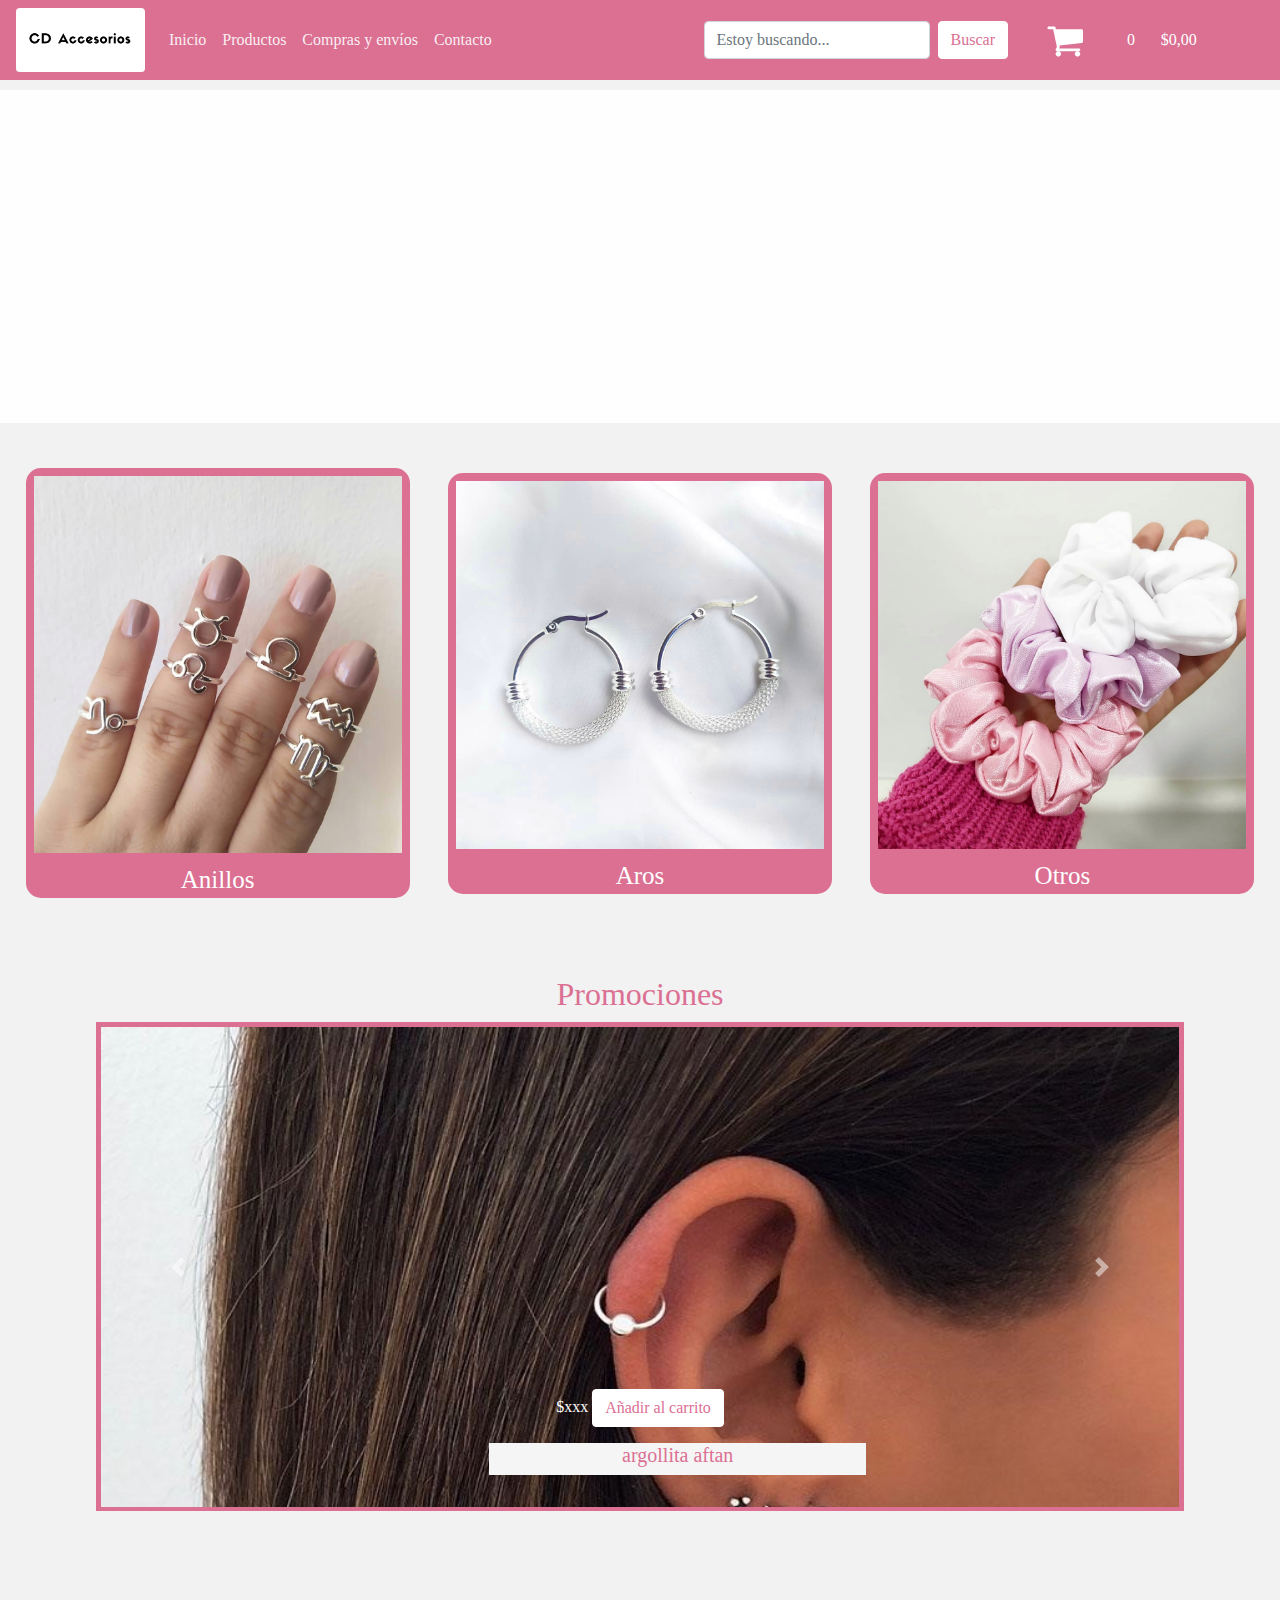
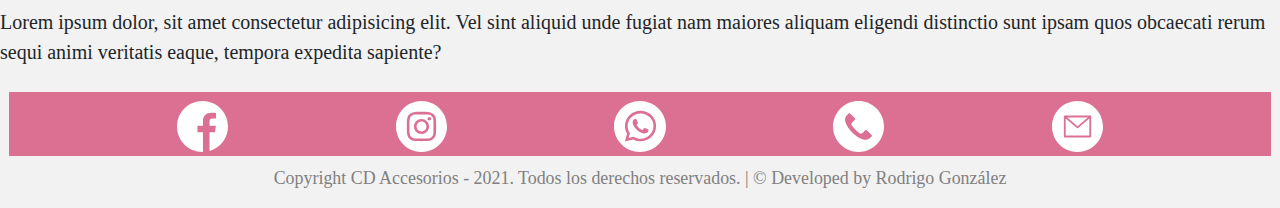
==== commit 8aaa1a68: "proyecto final sin scss" ====
--- a/index.html
+++ b/index.html
@@ -5,11 +5,12 @@
     <meta http-equiv="X-UA-Compatible" content="IE=edge">
     <meta name="viewport" content="width=device-width, initial-scale=1.0">
     <meta name="keywords" content="accesorios, joyas, plata, anillos, aros">
+    <link rel="icon" href="./Multimedia/Images/CP Accesorios - ICON.ico">
     <link rel = "preconnect" href = "https://fonts.googleapis.com">
     <link rel = "preconnect" href = "https://fonts.gstatic.com" crossorigin>
     <link href = "https: //fonts.googleapis.com/css2? family = Prosto + One & display = swap "rel =" stylesheet ">   
     <link rel="stylesheet" href="css/bootstrap.css">
-    <link rel="stylesheet" href="../IdeaGonzalez/Styles/index.css">
+    <link rel="stylesheet" href="./Styles/index.css">
     
     <title>CDAccesorios | Inicio</title>
 </head>
@@ -25,16 +26,16 @@
           <div class="collapse navbar-collapse" id="navbarTogglerDemo03">
             <ul class="navbar-nav mr-auto mt-2 mt-lg-0">
               <li class="nav-item active">
-                <a class="nav-link" href="Pages/Tabla-de-talles.html">Tabla de talles <span class="sr-only">(current)</span></a>
+                <a class="nav-link" href="index.html">Inicio <span class="sr-only">(current)</span></a>
               </li>
               <li class="nav-item active">
-                <a class="nav-link" href="Pages/Productos.html">Productos</a>
+                <a class="nav-link" href="./Pages/Productos.html">Productos</a>
               </li>
               <li class="nav-item active">
-                <a class="nav-link disabled" href="Pages/Compras-y-envios.html">Compras y envíos</a>
+                <a class="nav-link disabled" href="./Pages/Compras-y-envios.html">Compras y envíos</a>
               </li>
               <li class="nav-item active">
-                <a class="nav-link disabled" href="Pages/Contacto.html">Contacto</a>
+                <a class="nav-link disabled" href="./Pages/Contacto.html">Contacto</a>
               </li>
             </ul>
             <form class="form-inline my-2 my-lg-0">
@@ -58,68 +59,90 @@
       </nav>
     </header>
     <main>
-        <div class= "SeccionOneTitulo">
-            <h1>Bienvenidas</h1>
-        </div>
-        <div class="SeccionOne">
-            <div>
-                <a class="SeccionOne__P1" href="#">
+      <div>
+        <img class= "Titulo" src="./Multimedia/Images/cdaccesorios-bienvenida.gif" alt="gif">
+      </div>
+      <div class="SeccionOne">
+          <div>
+              <a class="SeccionOne__P1" href="./Pages/Productos.html#Anillos">
+                <img src="./Multimedia/Images/art (6).jpeg" alt="Anillos"> Anillos
+              </a>
+          </div>
+          <div>
+              <a  class="SeccionOne__P2" href="./Pages/Productos.html#Aros">
                 <img src="./Multimedia/Images/art (10).jpeg" alt="Aros"> Aros
-                </a>
-            </div>
-            <div>
-                <a  class="SeccionOne__P2" href="#">
-                <img src="./Multimedia/Images/art (6).jpeg" alt="Anillos"> Anillos
-                </a>
-            </div> 
-            <div>
-                <a  class="SeccionOne__P3" href="#">
+              </a>
+          </div> 
+          <div>
+              <a  class="SeccionOne__P3" href="./Pages/Productos.html#Otros">
                 <img src="./Multimedia/Images/art (8).jpeg" alt="Otros"> Otros
-                </a>
-            </div>        
-        </div>
-        <section>
-            <div class="SeccionTwoTitulo">
-                <h2>Promociones</h2>
-            </div>
-            <div class="SeccionTwo">
-                <div class="SeccionTwo__P1">
-                    <img src="./Multimedia/Images/Aros.png" alt="Aros"> Aros
+              </a>
+          </div>        
+      </div>
+      <section>
+          <div class="SeccionTwoTitulo">
+              <h2>Promociones</h2>
+              <h3>Promociones en nuestra tienda física</h3>
+          </div>
+          <div class="SeccionTwo">
+              <div class="SeccionTwo__P1">
+                <img src="./Multimedia/Images/Aros.png" alt="Aros"> Aros
+              </div>
+              <div class="SeccionTwo__P2">
+                <img src="./Multimedia/Images/Anillos.png" alt="Anillos"> Anillos
+              </div> 
+              <div class="SeccionTwo__P3">
+                <img src="./Multimedia/Images/Otros.png" alt="Otros"> Otros
+              </div>        
+          </div>
+      </section>
+      <section>
+        <div id="carouselExampleControls" class="carousel slide" data-ride="carousel">
+          <div class="carousel-inner">
+            <div class="carousel-item active">
+              <img class="d-block w-100" src="./Multimedia/Images/argollita aftan carousel.jpg" alt="First slide">
+              <div class="carousel-caption d-none d-md-block">
+                <div class="item6 wow animate__ animate__zoomIn animated" style="visibility: visible; animation-name: zoomIn;">
+                  <span class="animate__ animate__heartBeat">$xxx</span>
+                  <button type="button" class="btn btn-primary animate__ animate__zoomIn">Añadir al carrito</button>
                 </div>
-                <div class="SeccionTwo__P2">
-                    <img src="./Multimedia/Images/Anillos.png" alt="Anillos"> Anillos
-                </div> 
-                <div class="SeccionTwo__P3">
-                    <img src="./Multimedia/Images/Otros.png" alt="Otros"> Otros
-                </div>        
-            </div>
-        </section>
-        <p class="lead">
-            Lorem ipsum dolor, sit amet consectetur adipisicing elit. Vel sint aliquid unde fugiat nam maiores aliquam eligendi distinctio sunt ipsam quos obcaecati rerum sequi animi veritatis eaque, tempora expedita sapiente?
-        </p>
-    </main>
-    <main>
-        <div class="container">
-            <div class="row">
-              <div class="col">
-                1 of 2
-              </div>
-              <div class="col">
-                2 of 2
+                <h5>argollita aftan</h5>
               </div>
             </div>
-            <div class="row">
-              <div class="col">
-                1 of 3
+            <div class="carousel-item">
+              <img class="d-block w-100" src="./Multimedia/Images/pulsera-corazon-2-cdaccesorios.jpg" alt="Second slide">
+              <div class="carousel-caption d-none d-md-block">
+                <div class="item6 wow animate__ animate__zoomIn animated" style="visibility: visible; animation-name: zoomIn;">
+                  <span class="animate__ animate__heartBeat">$xxx</span>
+                  <button type="button" class="btn btn-primary animate__ animate__zoomIn">Añadir al carrito</button>
+                </div>
+                <h5>pulsera corazón</h5>
               </div>
-              <div class="col">
-                2 of 3
-              </div>
-              <div class="col">
-                3 of 3
+            </div>
+            <div class="carousel-item">
+              <img class="d-block w-100" src="./Multimedia/Images/collar Suanito love apaisado.jpg" alt="Third slide">
+              <div class="carousel-caption d-none d-md-block">
+                <div class="item6 wow animate__ animate__zoomIn animated" style="visibility: visible; animation-name: zoomIn;">
+                  <span class="animate__ animate__heartBeat">$xxx</span>
+                  <button type="button" class="btn btn-primary animate__ animate__zoomIn">Añadir al carrito</button>
+                </div>
+                <h5>collar y dije Susanito Love</h5>
               </div>
             </div>
           </div>
+          <a class="carousel-control-prev" href="#carouselExampleControls" role="button" data-slide="prev">
+            <span class="carousel-control-prev-icon" aria-hidden="true"></span>
+            <span class="sr-only">Anterior</span>
+          </a>
+          <a class="carousel-control-next" href="#carouselExampleControls" role="button" data-slide="next">
+            <span class="carousel-control-next-icon" aria-hidden="true"></span>
+            <span class="sr-only">Siguiente</span>
+          </a>
+        </div>
+      </section>
+      <p class="lead">
+          Lorem ipsum dolor, sit amet consectetur adipisicing elit. Vel sint aliquid unde fugiat nam maiores aliquam eligendi distinctio sunt ipsam quos obcaecati rerum sequi animi veritatis eaque, tempora expedita sapiente?
+      </p>
     </main>
     <footer>
         <ul class="socialMedia">
--- a/Styles/index.css
+++ b/Styles/index.css
@@ -0,0 +1,416 @@
+* {
+  margin: 0px;
+  padding: 0px;
+  font-family: "Comic Sans MS";
+}
+
+a:link,
+a:visited,
+a:active {
+  text-decoration: none;
+  padding: 0%;
+}
+
+body {
+  background-color: rgb(242, 242, 242);
+}
+
+header {
+  position: fixed;
+  top: 0;
+  width: 100%;
+  z-index: 90;
+}
+
+.bg-light {
+  background-color: rgb(219, 112, 147) !important;
+}
+
+.header__logo {
+  grid-column: 1;
+  height: 5vw;
+  display: flex;
+  border-radius: 0.3vw;
+}
+
+.navbar-light .navbar-toggler {
+  background-color: white;
+}
+
+.navbar-light .navbar-nav .show > .nav-link,
+.navbar-light .navbar-nav .active > .nav-link,
+.navbar-light .navbar-nav .nav-link.show,
+.navbar-light .navbar-nav .nav-link.active {
+  color: rgba(255, 255, 255, 0.9);
+}
+
+.btn:not(:disabled):not(.disabled) {
+  color: #db7093;
+  background-color: #ffffff;
+  border-color: #ffffff;
+}
+
+.btn:not(:disabled):not(.disabled):hover {
+  color: #ffffff;
+  background-color: rgb(255, 0, 212);
+  border-color: rgb(255, 0, 212);;
+}
+
+.header__nav__buscador__pay {
+  margin-left: 3vw;
+  display: grid;
+  grid-template-columns: 3vw 14vw;
+  grid-template-rows: 2.5vw;
+  align-content: center;
+  align-items: center;
+  flex-flow: row wrap;
+  -webkit-box-align: center;
+  -ms-flex-align: center;
+  align-items: center;
+}
+
+.header__nav__buscador__pay__summary {
+  display: flex;
+  color: white;
+  fill: white;
+}
+
+.header__nav__buscador__pay__item {
+  display: flex;
+  margin-left: 1.3vw;
+  color: white;
+}
+
+.header__nav__buscador__pay__item__cantidad {
+  margin: 2vw;
+}
+
+@media (min-width: 992px) {
+  .navbar-expand-lg .navbar-collapse {
+    display: flex !important;
+    flex-basis: auto;
+    flex-wrap: wrap;
+  }
+
+  h3 {
+    display: none;
+  }
+}
+
+main {
+  margin-top: 7vw;
+}
+
+.SeccionOne {
+  display: grid;
+  grid-template-columns: 1fr 1fr 1fr;
+  grid-template-rows: 1fr;
+  grid-auto-rows: 1fr 1fr;
+  gap: 0 2%;
+  grid-auto-flow: row;
+  grid-template-areas: "SeccionOne__P1 SeccionOne__P2 SeccionOne__P3";
+  width: 100vw;
+  overflow: hidden;
+  font-family: "Comic Sans MS";
+  justify-content: center;
+  align-items: center;
+}
+
+.SeccionOne__P1 {
+  grid-column: 1 / 2;
+  display: flex;
+  flex-direction: column;
+  text-align: center;
+  width: 30vw;
+  margin-left: auto;
+  margin-top: 5vh;
+  margin-bottom: 5vh;
+  font-size: 25px;
+  color: #FFFFFF;
+  background-color: rgb(219, 112, 147);
+  padding: 5px;
+  border-radius: 15px;
+  transition: all 0.3s;
+}
+
+.SeccionOne__P2 {
+  grid-column: 2 / 3;
+  display: flex;
+  flex-direction: column;
+  text-align: center;
+  width: 30vw;
+  margin: auto;
+  margin-top: 5vh;
+  margin-bottom: 5vh;
+  font-size: 25px;
+  color: #FFFFFF;
+  background-color: rgb(219, 112, 147);
+  padding: 5px;
+  border-radius: 15px;
+  transition: all 0.3s;
+}
+
+.SeccionOne__P3 {
+  grid-column: 3;
+  display: flex;
+  flex-direction: column;
+  text-align: center;
+  width: 30vw;
+  margin-top: 5vh;
+  margin-bottom: 5vh;
+  font-size: 25px;
+  color: #FFFFFF;
+  background-color: rgb(219, 112, 147);
+  padding: 5px;
+  border-radius: 15px;
+  transition: all 0.3s;
+}
+
+.SeccionOne__P1:hover {
+  width: 35vw;
+}
+
+.SeccionOne__P2:hover {
+  width: 35vw;
+}
+
+.SeccionOne__P3:hover {
+  width: 35vw;
+}
+
+.Titulo {
+  width: 100%;
+}
+
+h1 {
+  color: palevioletred;
+  font-family: "Comic Sans MS";
+  font-size: 6vw;
+  text-align: center;
+  margin-top: 5rem;
+  margin-bottom: 0rem;
+}
+
+.SeccionOne div img {
+  display: flex;
+  align-items: center;
+  height: auto;
+  margin: 0.5rem;
+  flex-direction: column;
+  justify-content: center;
+}
+
+.SeccionTwoTitulo {
+  color: palevioletred;
+  font-family: "Comic Sans MS";
+  font-size: 1.5rem;
+  text-align: center;
+  margin-top: 2rem;
+  margin-bottom: 1rem;
+}
+
+.SeccionTwo {
+  display: grid;
+  grid-template-columns: 1fr 1fr 1fr;
+  grid-template-rows: 1fr;
+  grid-auto-rows: 1fr 1fr;
+  gap: 0 2%;
+  grid-auto-flow: row;
+  grid-template-areas: "SeccionTwo__P1 SeccionTwo__P2 SeccionTwo__P3";
+  width: 100vw;
+  overflow: hidden;
+  font-family: "Comic Sans MS";
+  justify-content: center;
+  align-items: center;
+}
+
+.SeccionTwo__P1 {
+  grid-column: 1 / 2;
+  display: flex;
+  flex-direction: column;
+  text-align: center;
+  width: 30vw;
+  margin-left: auto;
+  margin-top: 5vh;
+  margin-bottom: 5vh;
+  font-size: 25px;
+  color: #FFFFFF;
+  background-color: rgb(219, 112, 147);
+  padding: 5px;
+  border-radius: 15px;
+  transition: all 0.3s;
+}
+
+.SeccionTwo__P2 {
+  grid-column: 2 / 3;
+  display: flex;
+  flex-direction: column;
+  text-align: center;
+  width: 30vw;
+  margin: auto;
+  margin-top: 5vh;
+  margin-bottom: 5vh;
+  font-size: 25px;
+  color: #FFFFFF;
+  background-color: rgb(219, 112, 147);
+  padding: 5px;
+  border-radius: 15px;
+  transition: all 0.3s;
+}
+
+.SeccionTwo__P3 {
+  grid-column: 3;
+  display: flex;
+  flex-direction: column;
+  text-align: center;
+  width: 30vw;
+  margin-top: 5vh;
+  margin-bottom: 5vh;
+  font-size: 25px;
+  color: #FFFFFF;
+  background-color: rgb(219, 112, 147);
+  padding: 5px;
+  border-radius: 15px;
+  transition: all 0.3s;
+}
+
+.SeccionTwo__P1 {
+  grid: SeccionOne__P1;
+}
+
+.SeccionTwo__P2 {
+  grid: SeccionOne__P2;
+}
+
+.SeccionTwo__P3 {
+  grid: SeccionOne__P3;
+}
+
+.SeccionTwo div img {
+  display: flex;
+  align-items: center;
+  height: auto;
+  margin: 3rem;
+  flex-direction: column;
+  justify-content: center;
+}
+
+.carousel {
+  position: relative;
+  margin: 6rem;
+  margin-top: 0.3rem;
+  padding: 0.3rem;
+  background-color: palevioletred;
+  z-index: 2;
+}
+
+.w-100 {
+  height: 30rem;
+}
+
+h5 {
+  font-size: 1.25rem;
+  color: #db7093;
+  background-color: whitesmoke;
+  width: 50%;
+  height: 2rem;
+  left: 30%;
+  right: 30%;
+  top: 1rem;
+  position: relative;
+}
+
+a:hover {
+  color: rgb(255, 0, 212);
+}
+
+@media (min-width: 575.98px) {
+  .SeccionTwo {
+    display: none;
+  }
+  .SeccionTwoTitulo {
+    margin-bottom: 0;
+  }
+}
+
+@media (max-width: 575.98px) {
+  .header__logo {
+    height: 10vw;
+  }
+
+  main {
+    margin-top: 18vw;
+  }
+
+  h1 {
+    font-size: 1.6rem;
+  }
+
+  .w-100 {
+    height: 15rem;
+  }
+
+  .carousel {
+    position: relative;
+    margin: 0rem;
+    margin-top: 0.3rem;
+    padding: 0.3rem;
+    background-color: palevioletred;
+    z-index: 2;
+  }
+
+  .SeccionTwo {
+    display: none;
+  }
+
+  h2 {
+    display: none;
+  }
+}
+
+footer {
+  display: grid;
+  grid-template-columns: 1fr 1fr;
+  grid-template-rows: 6vw 2vw;
+  height: auto;
+  grid-auto-rows: 1fr 1fr;
+  gap: 0 2%;
+  grid-template-areas: "SocialMedia" "LeyedaFoot";
+}
+
+.socialMedia {
+  grid-row-start: 1;
+  grid-column-start: 1;
+  grid-column-end: 3;
+  display: flex;
+  background-color: palevioletred;
+  margin: 1vh;
+  padding-top: 0.3vw;
+  height: 5vw;
+  align-items: center;
+  justify-content: space-evenly;
+  list-style: none;
+}
+
+footer p {
+  margin-top: 0.3rem;
+}
+
+.socialMedia li a img {
+  width: 4vw;
+  height: auto;
+}
+
+.socialMedia li a img:hover {
+  width: 5vw;
+}
+
+.LeyendaFoot {
+  grid-row-start: 2;
+  grid-column-start: 1;
+  grid-column-end: 3;
+  margin: auto;
+  font-size: 1.4vw;
+  font-family: "Comic Sans MS";
+  color: gray;
+}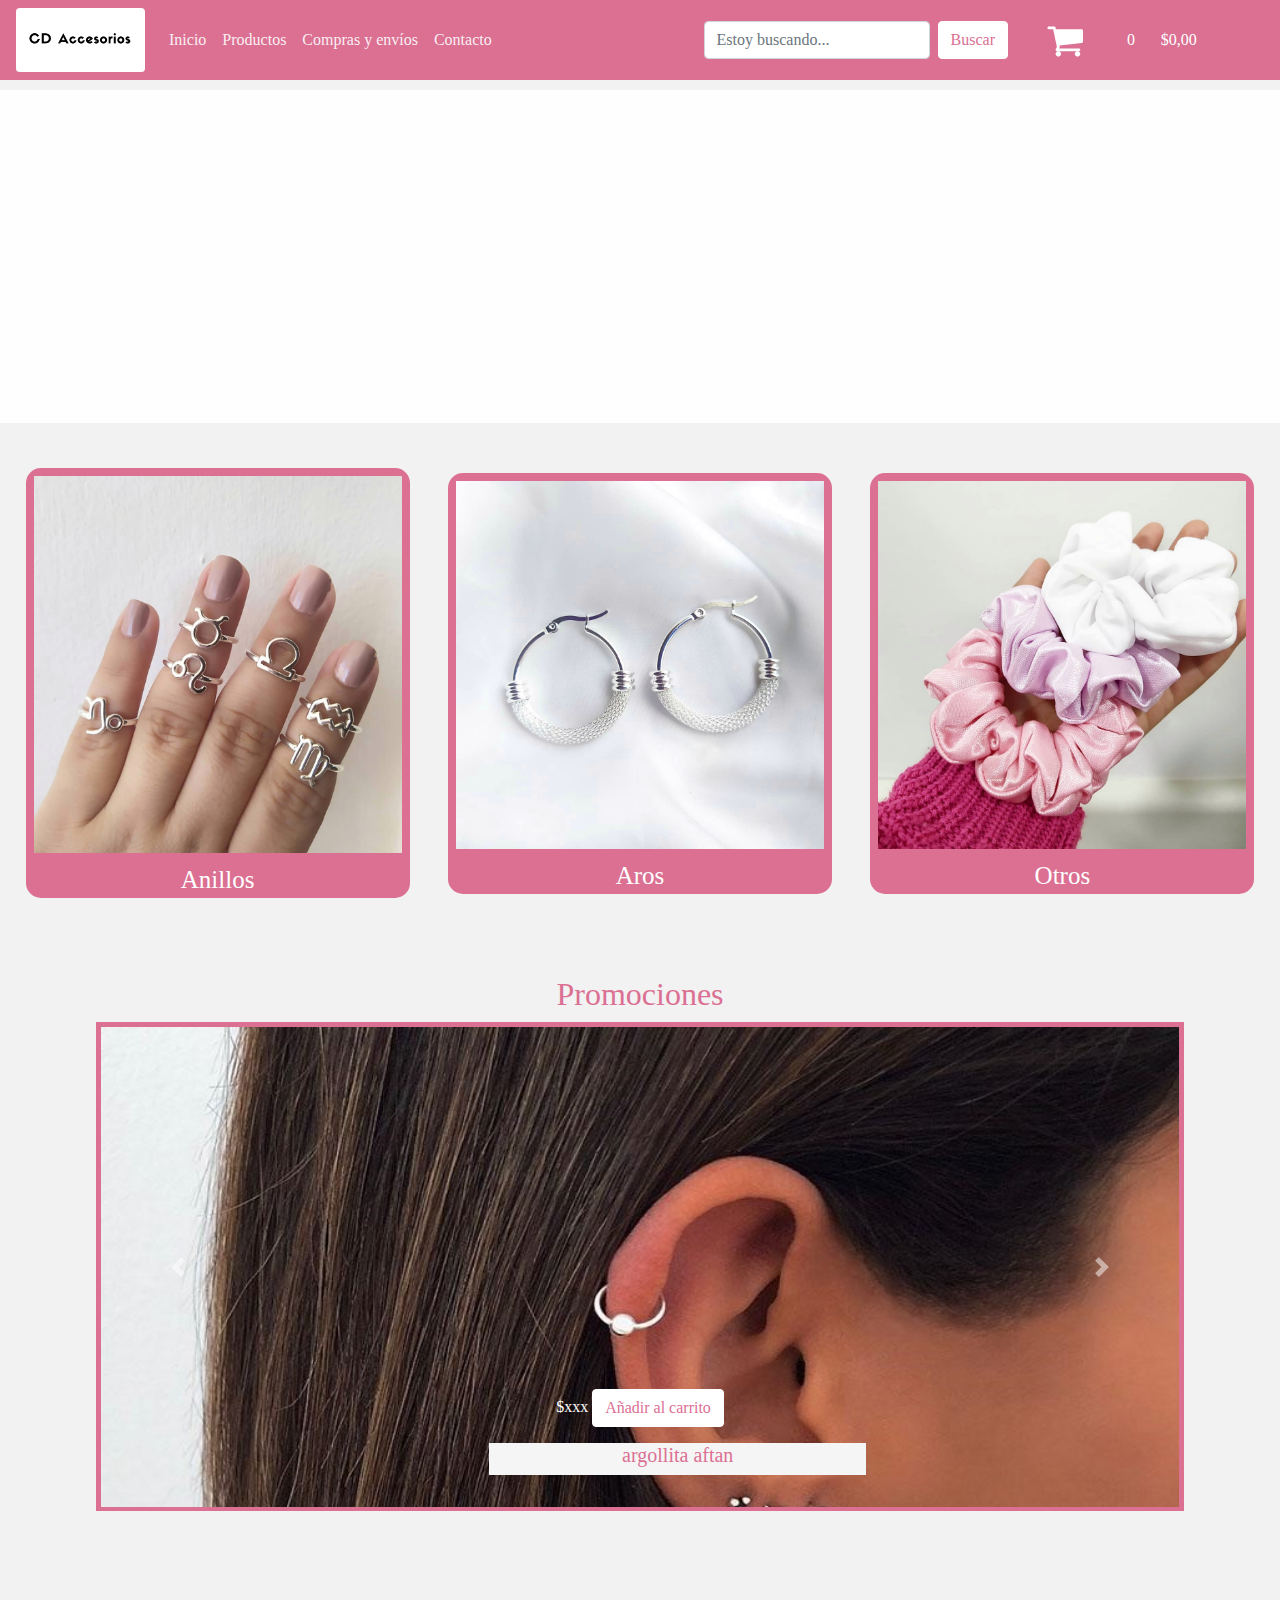
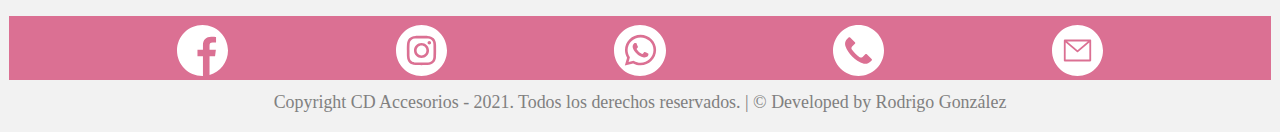
==== commit 74467fd3: "sitio con scss" ====
--- a/index.html
+++ b/index.html
@@ -81,8 +81,8 @@
       </div>
       <section>
           <div class="SeccionTwoTitulo">
-              <h2>Promociones</h2>
-              <h3>Promociones en nuestra tienda física</h3>
+              <h2 id="index0">Promociones</h2>
+              <h3 id="index1">Promociones en nuestra tienda física</h3>
           </div>
           <div class="SeccionTwo">
               <div class="SeccionTwo__P1">
@@ -140,9 +140,6 @@
           </a>
         </div>
       </section>
-      <p class="lead">
-          Lorem ipsum dolor, sit amet consectetur adipisicing elit. Vel sint aliquid unde fugiat nam maiores aliquam eligendi distinctio sunt ipsam quos obcaecati rerum sequi animi veritatis eaque, tempora expedita sapiente?
-      </p>
     </main>
     <footer>
         <ul class="socialMedia">
